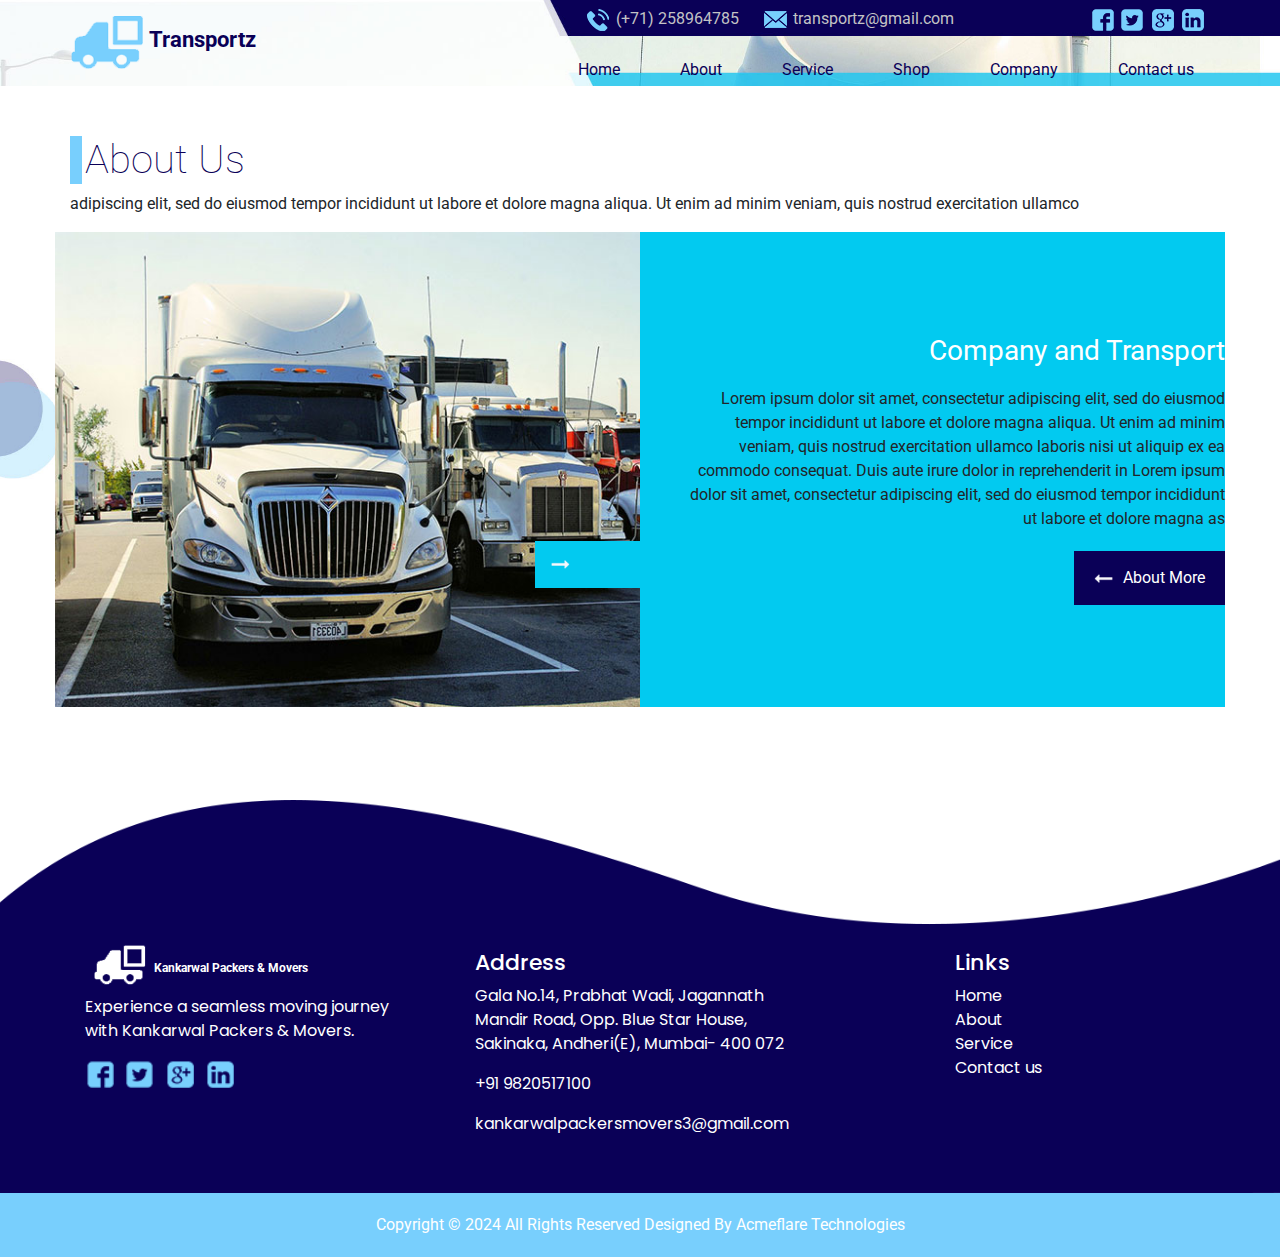
==== about.html @ cd9f334b "update" ====
<!DOCTYPE html>
<html>

<head>
  <!-- Basic -->
  <meta charset="utf-8" />
  <meta http-equiv="X-UA-Compatible" content="IE=edge" />
  <!-- Mobile Metas -->
  <meta name="viewport" content="width=device-width, initial-scale=1, shrink-to-fit=no" />
  <!-- Site Metas -->
  <meta name="keywords" content="" />
  <meta name="description" content="" />
  <meta name="author" content="" />

  <title>Transportz</title>

  <!-- slider stylesheet -->
  <link rel="stylesheet" type="text/css"
    href="https://cdnjs.cloudflare.com/ajax/libs/OwlCarousel2/2.1.3/assets/owl.carousel.min.css" />

  <!-- bootstrap core css -->
  <link rel="stylesheet" type="text/css" href="css/bootstrap.css" />

  <!-- fonts style -->
  <link href="https://fonts.googleapis.com/css?family=Roboto:300,400,500,700&display=swap" rel="stylesheet" />
  <link href="https://fonts.googleapis.com/css?family=Poppins&display=swap" rel="stylesheet">
  <!-- Custom styles for this template -->
  <link href="css/style.css" rel="stylesheet" />
  <!-- responsive style -->
  <link href="css/responsive.css" rel="stylesheet" />
</head>

<body>
  <div class="hero_area custom_page-height">
    <!-- header section strats -->
    <section class="header_section">
      <div class="container">
        <nav class="navbar navbar-expand-lg custom_nav-container d-lg-none">
          <a class="navbar-brand" href="#">
            <div class="logo-box">
              <img src="images/logo.png" alt="">
              <span>
                Transportz
              </span>
            </div>
          </a>
          <button class="navbar-toggler" type="button" data-toggle="collapse" data-target="#navbarSupportedContent"
            aria-controls="navbarSupportedContent" aria-expanded="false" aria-label="Toggle navigation">
            <span class="navbar-toggler-icon"></span>
          </button>

          <div class="collapse navbar-collapse" id="navbarSupportedContent">
            <ul class="navbar-nav  ">
              <li class="nav-item active">
                <a class="nav-link" href="index.html">Home <span class="sr-only">(current)</span></a>
              </li>
              <li class="nav-item">
                <a class="nav-link" href="about.html"> About </a>
              </li>
              <li class="nav-item">
                <a class="nav-link" href="service.html"> Service</a>
              </li>
              <li class="nav-item">
                <a class="nav-link" href="shop.html"> Shop </a>
              </li>
              <li class="nav-item">
                <a class="nav-link" href="company.html"> Company </a>
              </li>
              <li class="nav-item ">
                <a class="nav-link " href="contact.html">Contact us</a>
              </li>
            </ul>
          </div>
        </nav>
        <div class="header_container ">
          <div class="logo-box">
            <img src="images/logo.png" alt="">
            <span>
              Transportz
            </span>
          </div>
          <div>
            <div class="header_top">
              <div class="header_top-contact">

                <a href="" class="ml-4">
                  <div>
                    <img src="images/phone.png" alt="" />
                  </div>
                  <span>
                    (+71) 258964785
                  </span>
                </a>
                <a href="" class="ml-4">
                  <div>
                    <img src="images/mail.png" alt="" />
                  </div>
                  <span>
                    transportz@gmail.com
                  </span>
                </a>
              </div>
              <div class="header_top-social">
                <div>
                  <a href="">
                    <img src="images/fb.png" alt="">
                  </a>
                </div>
                <div>
                  <a href="">
                    <img src="images/twitter.png" alt="">
                  </a>
                </div>
                <div>
                  <a href="">
                    <img src="images/g-plus.png" alt="">
                  </a>
                </div>
                <div>
                  <a href="">
                    <img src="images/linkedin.png" alt="">
                  </a>
                </div>
              </div>
            </div>
            <div class="header_btm">
              <nav class="navbar navbar-expand-lg custom_nav-container pt-3">

                <button class="navbar-toggler" type="button" data-toggle="collapse"
                  data-target="#navbarSupportedContent" aria-controls="navbarSupportedContent" aria-expanded="false"
                  aria-label="Toggle navigation">
                  <span class="navbar-toggler-icon"></span>
                </button>

                <div class="collapse navbar-collapse" id="navbarSupportedContent">
                  <div class="d-flex mx-auto flex-column flex-lg-row align-items-center">
                    <ul class="navbar-nav  ">
                      <li class="nav-item active">
                        <a class="nav-link" href="index.html">Home <span class="sr-only">(current)</span></a>
                      </li>
                      <li class="nav-item">
                        <a class="nav-link" href="about.html"> About </a>
                      </li>
                      <li class="nav-item">
                        <a class="nav-link" href="service.html"> Service</a>
                      </li>
                      <li class="nav-item">
                        <a class="nav-link" href="shop.html"> Shop </a>
                      </li>
                      <li class="nav-item">
                        <a class="nav-link" href="company.html"> Company </a>
                      </li>
                      <li class="nav-item ">
                        <a class="nav-link pr-0" href="contact.html">Contact us</a>
                      </li>
                    </ul>

                  </div>

                </div>
              </nav>
            </div>
          </div>
        </div>
      </div>
    </section>
    <!-- end header section -->


  </div>

  <!-- about section -->
  <section class="about_section layout_padding2-bottom">
    <div class="container">
      <div class="row">
        <div class="col">
          <h2 class="heading_style">
            About Us
          </h2>
          <p>
            adipiscing elit, sed do eiusmod tempor incididunt ut labore et dolore magna aliqua. Ut enim ad minim veniam,
            quis nostrud exercitation ullamco
          </p>
        </div>

      </div>
      <div class="row">
        <div class="col-md-6">
          <div class="about_img-box">

            <img src="images/a-truck.jpg" alt="" class="img-fluid">
          </div>
        </div>
        <div class="col-md-6 about_detail-container">
          <div class="about_detail-box">
            <h3>
              Company and Transport
            </h3>
            <p>
              Lorem ipsum dolor sit amet, consectetur adipiscing elit, sed do eiusmod tempor incididunt ut labore et
              dolore magna aliqua. Ut enim ad minim veniam, quis nostrud exercitation ullamco laboris nisi ut aliquip ex
              ea commodo consequat. Duis aute irure dolor in reprehenderit in Lorem ipsum dolor sit amet, consectetur
              adipiscing elit, sed do eiusmod tempor incididunt ut labore et dolore magna as
            </p>
            <div class="d-flex  justify-content-end">
              <a href="" class="quote-btn about-btn">
                <img src="images/white-next.png" alt="">
                <span>
                  About More
                </span>

              </a>
            </div>
          </div>
        </div>
      </div>
    </div>

  </section>

  <!-- end about section -->






  <!-- info section -->
  <section class="info_section mt-5">
    <div class="container ">
      <div class="row  mb-3 pb-4">
        <div class="col-md-4 info_logo">
          <div class="logo-box">
            <img src="images/logo-white.png" alt="">
            <span style="font-size: 12px;">
              Kankarwal Packers & Movers
            </span>
          </div>
          <p>
            Experience a seamless moving journey with Kankarwal Packers & Movers.
          </p>
          <div class="info_social">
            <div>
              <a href="">
                <img src="images/fb.png" alt="">
              </a>
            </div>
            <div>
              <a href="">
                <img src="images/twitter.png" alt="">
              </a>
            </div>
            <div>
              <a href="">
                <img src="images/g-plus.png" alt="">
              </a>
            </div>
            <div>
              <a href="">
                <img src="images/linkedin.png" alt="">
              </a>
            </div>
          </div>
        </div>
        <div class="col-md-4 info_address">
          <h5>
            Address
          </h5>
          <p>
            Gala No.14, Prabhat Wadi, Jagannath Mandir Road, Opp. Blue Star House, Sakinaka, Andheri(E), Mumbai- 400 072
          </p>
          <p>
            <a href="tel:+91  9820517100">+91  9820517100</a>
          </p>
        
          <p>
            <a href="mailto:kankarwalpackersmovers3@gmail.com">
              kankarwalpackersmovers3@gmail.com
            </a>
          </p>
        </div>
        <div class="col-md-4 info_links">

          <div class="info_nav ">
            <nav class="">
              <ul>
                <h5>
                  Links
                </h5>
                <li>
                  <a href="index.html"> Home</a>
                </li>
                <li>
                  <a href="about.html">About</a>
                </li>
                <li>
                  <a href="service.html"> Service</a>
                </li>
                <li>
                  <a href="contact.html">Contact us</a>
                </li>

              </ul>
            </nav>
          </div>
        </div>
     
      </div>


    </div>
  </section>
  <!-- end info section -->

  <!-- footer section -->
  <section class="container-fluid footer_section">
    <p>
      Copyright &copy; 2024 All Rights Reserved Designed By
      <a href="https://www.acmeflare.in/">Acmeflare Technologies</a>
    </p>
  </section>
  <!-- footer section -->

  <script type="text/javascript" src="js/jquery-3.4.1.min.js"></script>
  <script type="text/javascript" src="js/bootstrap.js"></script>




</body>

</html>
---- css/style.css ----
body {
  font-family: "Roboto", sans-serif;

  background-color: #fff;
}

.layout_padding {
  padding: 75px 0;
}

.layout_padding2 {
  padding: 45px 0;
}

.layout_padding2-top {
  padding-top: 45px;
}

.layout_padding-top {
  padding-top: 75px;
}

.layout_padding-bottom {
  padding-bottom: 75px;
}

.layout_padding2-bottom {
  padding-bottom: 45px;
}

.hero_area {
  height: 90vh;
  background-image: url(../images/main-bg.jpg);
  background-repeat: no-repeat;
  background-size: cover;
  background-position: top;
  position: relative;
}

.hero_area.custom_page-height {
  height: 86px;
}

.hero_area.custom_page-height::after {
  display: none;
}

.hero_area::after {
  position: absolute;
  content: "";
  background-image: url(../images/blue-bg.png);
  background-size: cover;
  background-repeat: no-repeat;
  width: 42%;
  height: 70px;
  top: 98.5%;
  right: -2.2%;
  z-index: -1;
}

/*header section*/



.logo-box {
  padding-top: 5px;
}

.logo-box span {
  font-size: 22px;
  font-weight: bold;
  color: #0a0057;
  font-family: "Roboto", sans-serif;
}

.header_section .header_container {
  display: flex;
  justify-content: space-between;
}

.header_top {
  display: flex;
  justify-content: flex-end;
  padding-top: 7px;
}

.header_top img {
  margin-right: 5px;
}

.header_top-social {
  display: flex;
}

.header_top-contact {
  display: flex;
  margin-right: 20%;
}

.header_top-contact a,
.header_top-contact a:hover {
  display: flex;
  color: #c3c3c5;
}

.header_section .nav_container {
  margin: 0 auto;
}

.custom_nav-container.navbar-expand-lg .navbar-nav .nav-link {
  padding: 10px 30px;
  color: #0a0057;
  text-align: center;
}

a,
a:hover,
a:focus {
  text-decoration: none;
}

a:hover,
a:focus {
  color: initial;
}

.btn,
.btn:focus {
  outline: none !important;
  box-shadow: none;
}

.heading_style {
  border-left: 12px solid #78cffd;
  font-size: 40px;
  padding-left: 3px;
  font-weight: lighter;
  color: #0a0057;
}

.custom_nav-container .navbar-toggler {}

.custom_nav-container .navbar-toggler .navbar-toggler-icon {}

.custom_nav-container .nav_search-btn {}

.navbar {}

.nav-link:hover {}

.navbar-brand,
.navbar-brand:hover {
  text-transform: uppercase;
  font-weight: bold;
  font-size: 24px;
  color: #fafcfd;
}

.custom_nav-container .nav_search-btn {
  background-image: url(../images/search-icon.png);

  background-size: 22px;
  background-repeat: no-repeat;
  background-position-y: 7px;
  width: 35px;
  height: 35px;
  padding: 0;
  border: none;
}

.custom_nav-container .navbar-toggler {
  outline: none;
}

.custom_nav-container .navbar-toggler .navbar-toggler-icon {
  background-image: url(../images/menu.png);
  background-size: 48px;
}

/*end header section*/

/* slider section */
.slider_section {
  position: relative;
}

.slider_form-box form {
  display: flex;
}

.slider_form-box form .search_input {
  position: relative;
}

.slider_form-box form .search_input input {
  width: 250px;
  height: 45px;
  outline: none;
  border: none;
  background-color: #f7f6fd;
  padding-left: 10%;
}

.slider_form-box form .search_input img {
  position: absolute;
  width: 15px;
  top: 50%;
  left: 3%;
  transform: translateY(-50%);
}

.slider_form-box form button {
  border: none;
  background-color: #78cffd;
  color: #fff;
  padding: 10px 25px;
}

.slider_section .slider_item-container {
  margin-top: 10%;
}

.slider_section .slider_item-container.col-md-6 {
  padding: 0;
}

.slider_item-detail h1 {
  font-weight: bold;
  margin: 35px 0;
  color: #000002;
}

.read-btn,
.quote-btn,
.read-btn:hover,
.quote-btn:hover {
  padding: 15px 20px;

  color: #fff;
}

.read-btn {
  background-color: #78cffd;
}

.quote-btn {
  background-color: #0a0057;
}

.read-btn img,
.quote-btn img {
  margin-left: 5px;
  width: 20px;
}

.slider_section .carousel-indicators {
  position: absolute;
  top: 50%;
  left: -10%;
  bottom: auto;
  right: auto;
  flex-direction: column;
  transform: translateY(-50%);
}

.slider_section .carousel-indicators li {
  width: 15px;
  height: 15px;
  background-color: #78cffd;
  background-clip: padding-box;
  margin: 3px;
  border: none;
  opacity: 1;
  border-radius: 100%;
  transition: background-color 0.6s;
}

.slider_section .carousel-indicators .active {
  background-color: #0a0057;
}


/* end slider section */

/* about section */
.about_section {
  padding-top: 50px;
  position: relative;
}

.about_section::before {
  content: "";
  position: absolute;
  top: 50%;
  left: 0;
  width: 65px;
  height: 120px;
  transform: translateY(-50%);
  background-image: url(../images/circle-bg.jpg);
  background-size: cover;
}

.about_section .col-md-6 {
  padding: 0;
  display: flex;
  justify-content: center;
  align-items: center;
}

.about_detail-container {
  position: relative;
}

.about_detail-container::before {
  content: "";
  position: absolute;
  width: 100%;
  height: 100%;
  top: 0;
  left: 0;
  background-color: #02caf0;
  z-index: -1;
}

.about_detail-box {
  padding: 25px 50px;
  padding-right: 0;
}

.about_detail-box h3,
.about_detail-box p {
  text-align: right;
}

.about_detail-box h3 {
  color: #fff;
  font-weight: normal;
}

.about_detail-box p {
  margin: 20px 0;
}

.about-btn img {
  margin: 0;
  margin-right: 5px;
  transform: rotate(180deg);
}

.about_img-box {
  position: relative;
}

.about_img-box::before {
  content: "";
  width: 18%;
  height: 10%;
  background-color: #02caf0;
  position: absolute;
  right: 0;
  bottom: 25%;

}

.about_img-box::after {
  content: "";
  position: absolute;
  width: 18%;
  height: 10%;
  right: 0;
  bottom: 25%;
  background-image: url(../images/white-next.png);
  background-size: 20px;
  background-position: 15px;
  background-repeat: no-repeat;
}

/* end about section */

/* service section */
.service_img-box {
  position: relative;
}

.service_img-box h3 {
  position: absolute;
  left: 0;
  bottom: 0;
  text-transform: uppercase;
  color: #fff;
  font-weight: lighter;
  padding: 10px 15px;
  padding-right: 35px;
  margin: 0;
  background-size: 100% 100%;
  background-repeat: no-repeat;
}

.s-b-1 h3 {
  background-image: url(../images/hbg.png);
}

.s-b-2 h3 {
  background-image: url(../images/hbg-2.png);
}

.s-b-3 h3 {
  background-image: url(../images/hbg-3.png);
}

.service_img-box img {
  width: 100%;
}

.service-btn,
.service-btn:hover {
  padding: 7px 12px;
  background-color: #0a0057;
  color: #fff;
}

/* service section */

/* shop section */

.shop_section {}

.shop_section .row {
  margin-top: 100px;
  background-color: #0a0057;
}

.shop-detail {
  padding: 50px;
}

.shop-detail h5 {
  color: #78cffd;
  font-size: 22px;
}

.shop-detail p {
  color: #fff;
}

.shop_img-box {
  position: relative;
  margin-top: -50px;
  margin-left: -50px;
  margin-bottom: 50px;
}

/* end shop section */

/* client section */
.client_section {
  padding-bottom: 125px;
}

.client_box {
  position: relative;
  margin-top: 150px;
  background-size: 100% 100%;
  background-repeat: no-repeat;
}

.c-b-1 {
  background-image: url(../images/client1-bg.png);
}

.c-b-2 {
  background-image: url(../images/client2-bg.png);
}

.client_detail {
  padding: 20px 30px;
  padding-left: 50px;
}

.client_detail h5 {
  padding-left: 20%;
  color: #78cffd;
}

.client_detail p {
  padding-top: 20px;
  color: #fff;
}

.client_box .client_img {
  position: absolute;
  top: -40%;
}

.client_section .carousel-indicators {
  position: absolute;
  top: 115%;
  left: 33%;
  bottom: auto;
  right: auto;
}

.client_section .carousel-indicators li {
  width: 21px;
  height: 10px;
  background-color: #0a0057;
  background-clip: padding-box;
  margin: 0;
  border: none;
  opacity: 1;
  transition: background-color 0.6s;
}

.client_section .carousel-indicators .active {
  background-color: #78cffd;
}

/* end client section */

/* company section */
.company_section {
  background-color: #78cffd;
}

.company-detail h3 {
  color: #060000;
  font-weight: bold;
}

.company-detail p {
  color: #fff;
  width: 85%;
}

/* end company section */

/* contact_section */

.contact_section .col-md-6 {
  padding: 0;
}

.contact_form-container {
  padding: 60px;
  background-color: #78cffd;
  position: relative;
}

.contact_form-container form {
  width: 100%;
}

.contact_form-container form input {
  width: 100%;
  padding: 10px;
  border: none;
  outline: none;

  background-color: #fcfcfc;
  margin: 10px 0;
}

.message_input {
  height: 100px;
}

.contact_form-container button {
  border: none;
  display: inline-block;
  padding: 8px 40px;
  background-color: #0a0057;
  color: #fff;

  margin-top: 20px;
}


.contact_form-container::before {
  content: "";
  width: 50px;
  height: 50px;
  background-color: #78cffd;
  position: absolute;
  /* right: 0; */
  /* bottom: 25%; */
  left: -50px;
  top: 15%;

}

/* end contact_section */

/* info section */
.info_section {
  padding-top: 150px;
  padding-bottom: 1px;
  color: #fff;
  background-image: url(../images/info-bg.png);
  background-size: 100% 101%;

  background-repeat: no-repeat;
  font-family: "Poppins", sans-serif;
}

.info_section h5 {

  font-size: 22px;

}

.info_section a,
.info_section a:hover {
  color: #fff;
}

.info_logo .logo-box {
  padding-top: 0;
  margin-top: -10px;
}

.info_logo .logo-box img {
  width: 65px;
}

.info_logo .logo-box span {
  color: #fff;
}

.info_section .col-md-4 {
  padding: 0 30px;
}

.info_news {
  padding-right: 8%;
}

.info_news input {
  border: none;
  width: 100%;
  height: 40px;
  margin: 5px 0;
  background-color: #fff;
  outline: none;
  padding-left: 20px;
}

.info_news button {
  border: none;
  background-color: #78cffd;
  color: #fff;
  padding: 7px 12px;
  margin-top: 10px;
}

.info_nav nav {
  width: 70%;
  margin: 0 auto;
}

.info_nav ul {
  display: flex;
  flex-direction: column;
}

.info_nav ul li {
  list-style-type: none;
}

.info_nav ul li a {
  color: #fff;
}

.info_social {
  display: flex;
  justify-content: space-between;
  width: 150px;
}

.info_social a img {
  width: 30px;
}

/* end info section */
/* footer section*/

.footer_section {
  background-color: #78cffd;
  padding: 20px 0;
  font-family: "Roboto", sans-serif;
}

.footer_section p {
  color: #fff;
  margin: 0;
  text-align: center;
}

.footer_section a {
  color: #fff;
}

/* end footer section*/
---- css/responsive.css ----
@media (max-width: 1120px) {
    .col-md-3.info_news {

        padding: 0 15px;

    }

}

@media (max-width: 992px) {
    .hero_area.custom_page-height {
        height: auto;
    }

    .hero_area {
        background: none;
        height: auto;

    }


    .header_top {
        display: none;
    }

    .header_section {
        background-image: url(../images/header-bg.jpg);
        background-repeat: no-repeat;
        background-size: 140% 90px;

    }

    .custom_nav-container .navbar-toggler {
        margin-left: auto;

    }

    .navbar {
        padding: 0;
    }

    .header_section .header_container {
        display: none;
    }

    .slider_section {
        background-image: url(../images/slidrer-bg.jpg);
        background-repeat: no-repeat;

        background-size: cover;

        background-position: top;
    }

    .slider_item-detail {

        margin-bottom: 50px;

    }

    .slider_img-box {

        margin-bottom: 90px;

    }

    .slider_section .carousel-indicators {

        position: absolute;
        top: 95%;
        left: 30%;
        bottom: auto;
        right: auto;
        flex-direction: row;
        transform: translate(0);

    }

    .service-detail {

        margin-bottom: 100px;

    }

    .client_section {

        margin: 50px 0;

    }

    .about_img-box::before,
    .about_img-box::after {
        display: none;

    }


    .about_detail-box {

        padding: 25px;

    }

    .info_section {

        background-size: cover;

    }

    .info_section {
        background-color: #0a0057;
        padding-top: 50px;
    }

    .service_section.layout_padding {

        padding-bottom: 0;

    }

    .shop_section .row {
        margin-top: 50px;
    }
}

@media (max-width: 768px) {
    .info_social {

        margin: 0 auto 50px auto;

    }

    .logo-box {

        display: flex;
        align-items: center;
        justify-content: center;
        margin-top: 0;

    }

    .info_section p,
    .info_section h5 {

        text-align: center;

    }

    .info_nav nav ul li {

        text-align: center;

    }

    .info_nav nav ul {
        padding: 0;
    }

    .col-md-3.info_address {

        margin-bottom: 35px;

    }

    .info_nav {

        margin-bottom: 35px;

    }

    .contact_form-container::before {
        display: none;
    }
}

@media (max-width: 576px) {}

@media (max-width: 480px) {
    .slider_section .carousel-indicators {
        left: 22%;


    }

    .about_section::before {
        display: none;
    }

}

@media (max-width: 420px) {
    .header_section {
        background-size: 165% 90px;
    }

    .logo-box img {

        width: 50px;

    }

    .read-btn,
    .quote-btn,
    .read-btn:hover,
    .quote-btn:hover {

        padding: 12px 10px;
        color: #fff;
        font-size: 14px;

    }

    .logo-box span {
        font-size: 18px;
    }

    .slider_form-box form .search_input input {
        width: 175px;
    }

    .contact_form-container {

        padding: 50px 20px;


    }
}

@media (max-width: 360px) {}

@media (min-width: 1200px) {
    .container {
        max-width: 1170px;
    }

}
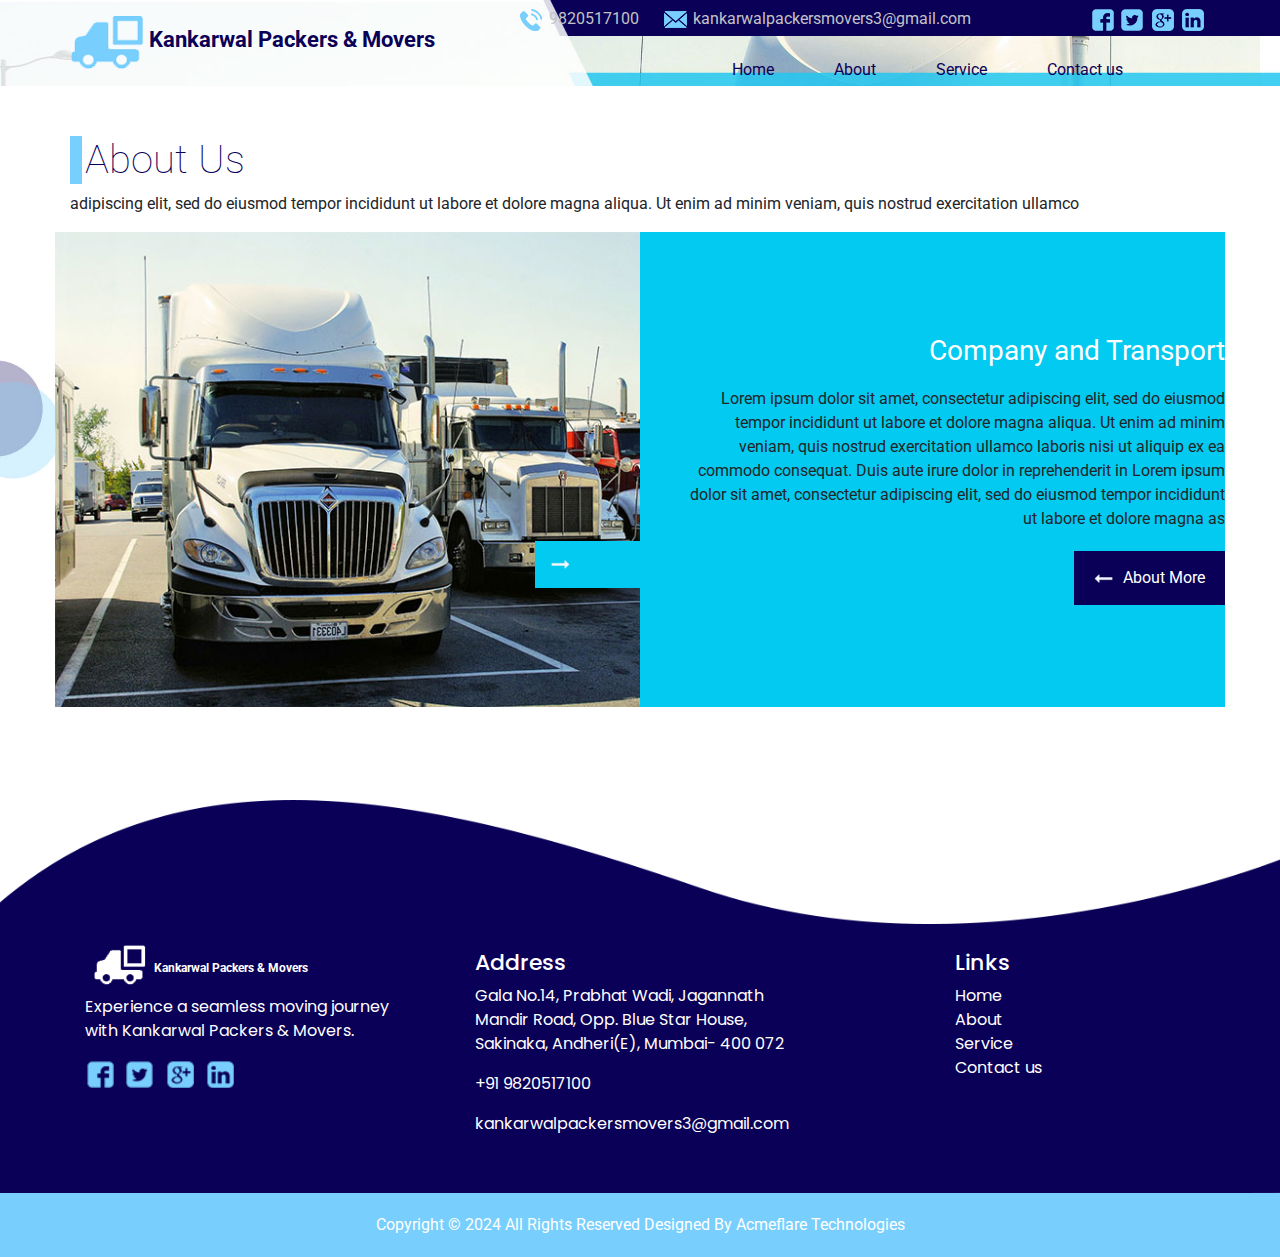
==== commit 2fbe7db8: "update" ====
--- a/about.html
+++ b/about.html
@@ -39,8 +39,8 @@
           <a class="navbar-brand" href="#">
             <div class="logo-box">
               <img src="images/logo.png" alt="">
-              <span>
-                Transportz
+              <span style="font-size: 18px;">
+                Kankarwal <br> Packers & Movers
               </span>
             </div>
           </a>
@@ -76,7 +76,7 @@
           <div class="logo-box">
             <img src="images/logo.png" alt="">
             <span>
-              Transportz
+              Kankarwal Packers & Movers
             </span>
           </div>
           <div>
@@ -88,15 +88,15 @@
                     <img src="images/phone.png" alt="" />
                   </div>
                   <span>
-                    (+71) 258964785
+                  <a href="tel:+91  9820517100"> 9820517100</a>
                   </span>
                 </a>
-                <a href="" class="ml-4">
+                <a href="mailto:kankarwalpackersmovers3@gmail.com" class="ml-4">
                   <div>
                     <img src="images/mail.png" alt="" />
                   </div>
                   <span>
-                    transportz@gmail.com
+                    kankarwalpackersmovers3@gmail.com
                   </span>
                 </a>
               </div>
@@ -144,12 +144,7 @@
                       <li class="nav-item">
                         <a class="nav-link" href="service.html"> Service</a>
                       </li>
-                      <li class="nav-item">
-                        <a class="nav-link" href="shop.html"> Shop </a>
-                      </li>
-                      <li class="nav-item">
-                        <a class="nav-link" href="company.html"> Company </a>
-                      </li>
+                    
                       <li class="nav-item ">
                         <a class="nav-link pr-0" href="contact.html">Contact us</a>
                       </li>
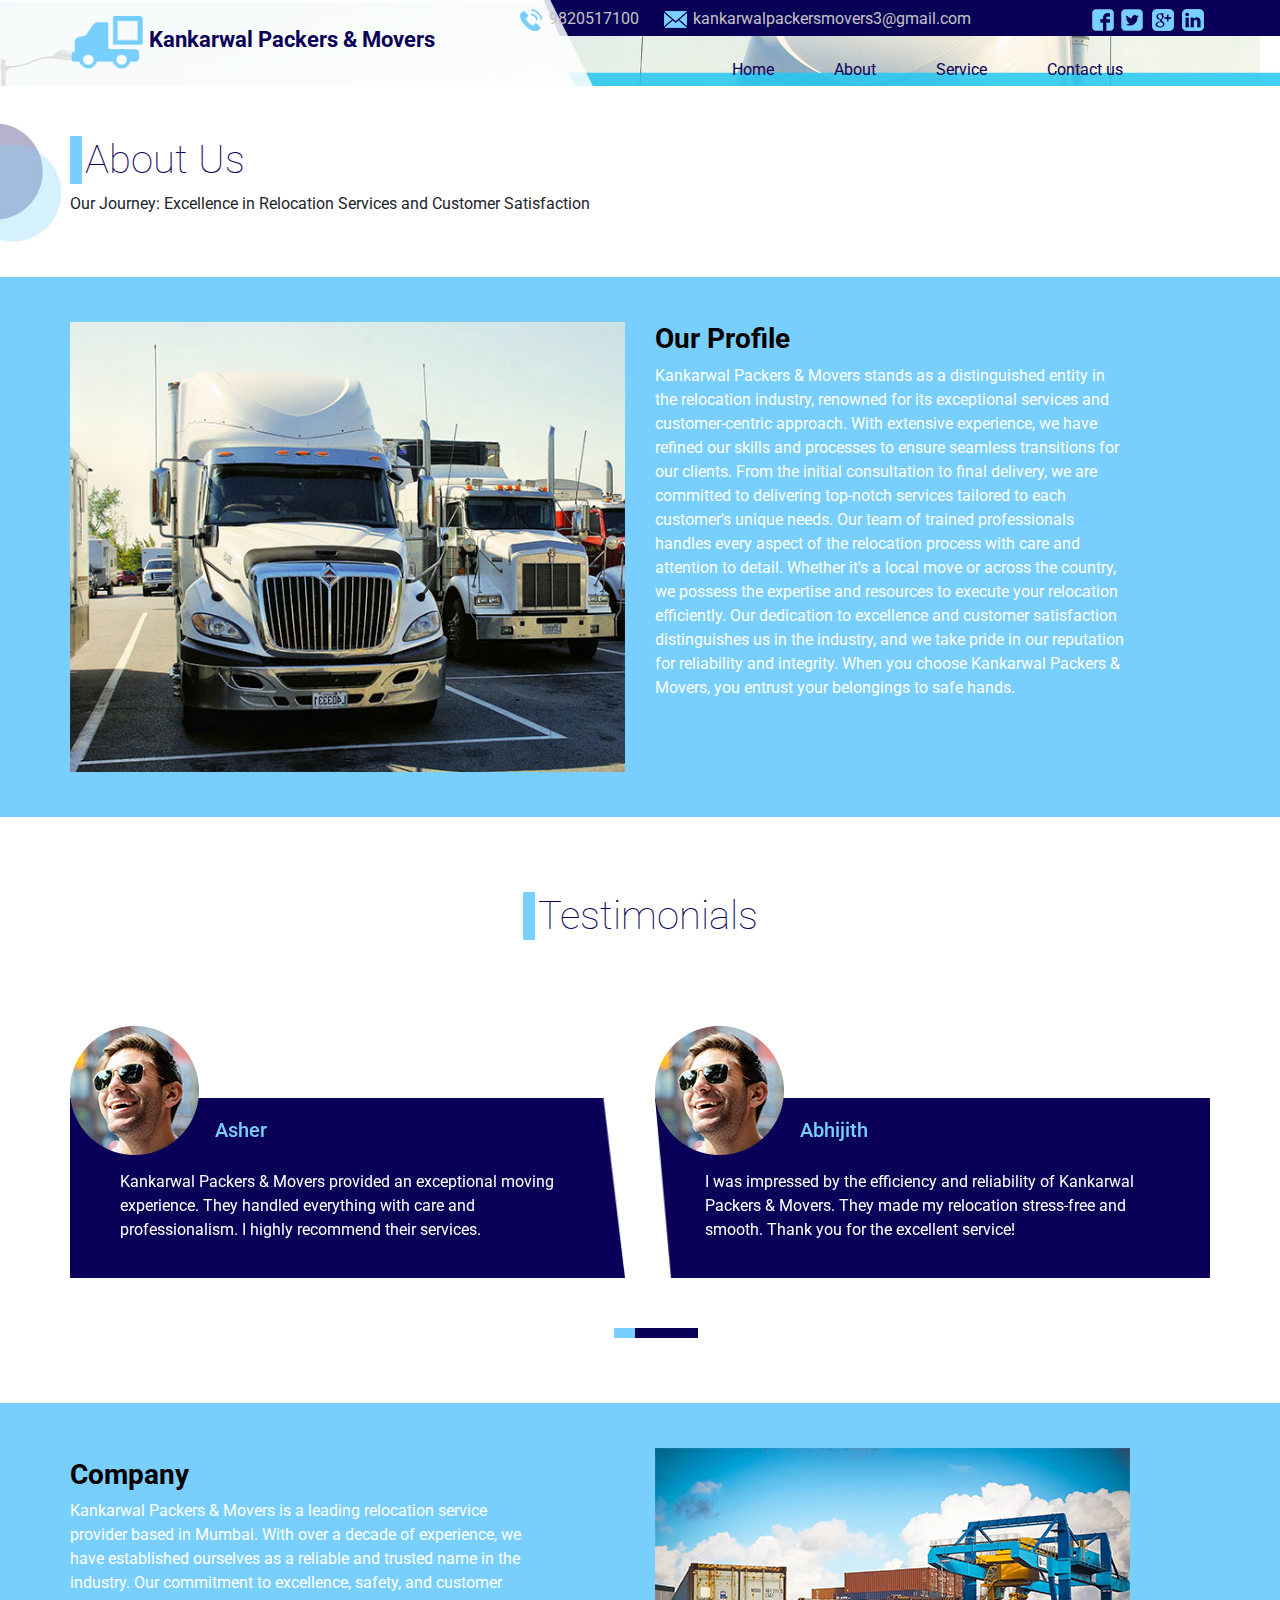
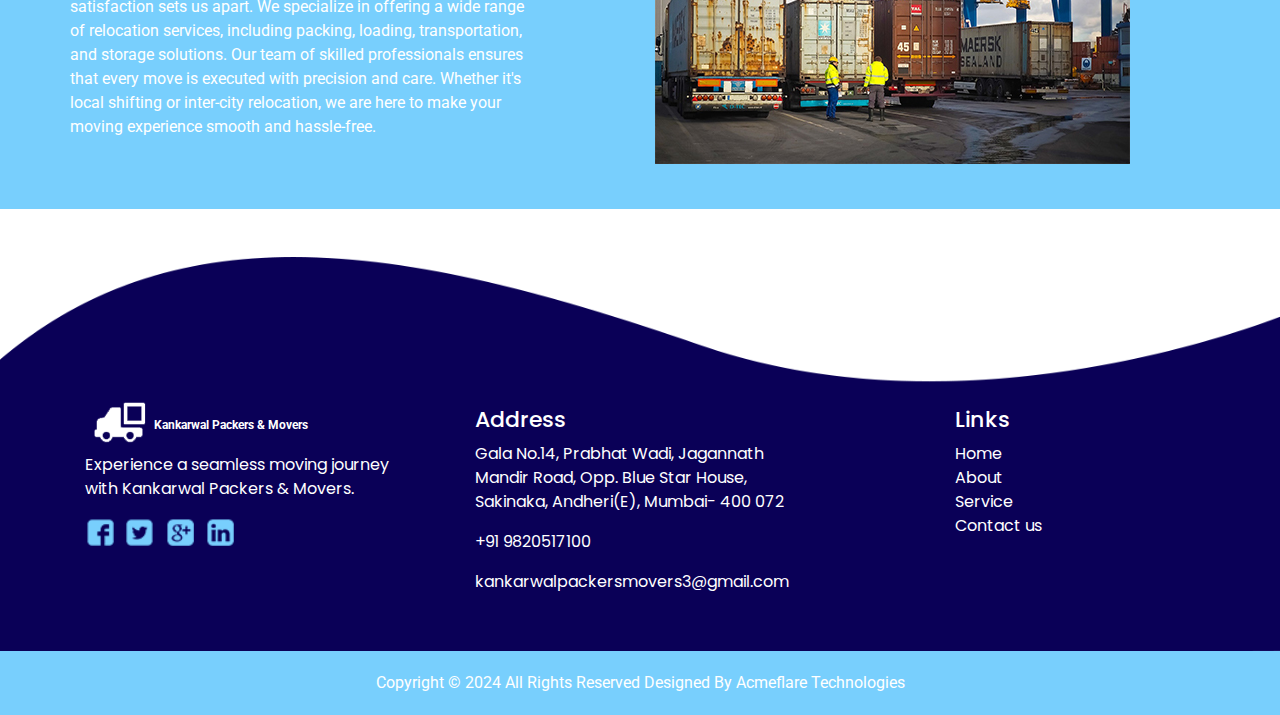
==== commit 598af6ed: "update" ====
--- a/about.html
+++ b/about.html
@@ -173,49 +173,125 @@
             About Us
           </h2>
           <p>
-            adipiscing elit, sed do eiusmod tempor incididunt ut labore et dolore magna aliqua. Ut enim ad minim veniam,
-            quis nostrud exercitation ullamco
-          </p>
-        </div>
-
-      </div>
+            Our Journey: Excellence in Relocation Services and Customer Satisfaction
+          </p>
+        </div>
+
+      </div>
+     
+    </div>
+
+  </section>
+
+  
+<section class="company_section layout_padding2">
+  <div class="container">
+    <div class="row">
+      <div class="col-md-6">
+        <div class="company_img-box">
+          <img src="images/a-truck.jpg" alt="Truck Image" class="img-fluid">
+        </div>
+      </div>
+      <div class="col-md-6">
+        <div class="company-detail">
+          <h3> Our Profile</h3>
+          <p>
+            Kankarwal Packers & Movers stands as a distinguished entity in the relocation industry, renowned for its exceptional services and customer-centric approach. With extensive experience, we have refined our skills and processes to ensure seamless transitions for our clients. From the initial consultation to final delivery, we are committed to delivering top-notch services tailored to each customer's unique needs. Our team of trained professionals handles every aspect of the relocation process with care and attention to detail. Whether it's a local move or across the country, we possess the expertise and resources to execute your relocation efficiently. Our dedication to excellence and customer satisfaction distinguishes us in the industry, and we take pride in our reputation for reliability and integrity. When you choose Kankarwal Packers & Movers, you entrust your belongings to safe hands.
+          </p>
+        </div>
+      </div>
+    </div>
+  </div>
+</section>
+
+  <!-- end about section -->
+
+  <!-- testimonial section -->
+  <section class="client_section layout_padding">
+    <div class="d-flex justify-content-center">
+      <h2 class="heading_style">
+        Testimonials
+      </h2>
+    </div>
+    <div id="carouselExampleIndicator" class="carousel slide" data-ride="carousel">
+      <ol class="carousel-indicators">
+        <li data-target="#carouselExampleIndicator" data-slide-to="0" class="active"></li>
+        <li data-target="#carouselExampleIndicator" data-slide-to="1"></li>
+        <li data-target="#carouselExampleIndicator" data-slide-to="2"></li>
+        <li data-target="#carouselExampleIndicator" data-slide-to="3"></li>
+      </ol>
+      <div class="carousel-inner">
+        <div class="carousel-item active">
+          <div class="container">
+            <div class="row">
+              <div class="col-md-6">
+                <div class="client_box c-b-1">
+                  <div class="client_img">
+                    <img src="images/client.png" alt="" class="img-fluid">
+                  </div>
+                  <div class="client_detail">
+                    <h5>
+                     Asher
+                    </h5>
+                    <p>
+                      Kankarwal Packers & Movers provided an exceptional moving experience. They handled everything with care and professionalism. I highly recommend their services.
+                    </p>
+                  </div>
+                </div>
+              </div>
+              <div class="col-md-6">
+                <div class="client_box c-b-2">
+                  <div class="client_img">
+                    <img src="images/client.png" alt="" class="img-fluid">
+                  </div>
+                  <div class="client_detail">
+                    <h5>
+                      Abhijith
+                    </h5>
+                    <p>
+                      I was impressed by the efficiency and reliability of Kankarwal Packers & Movers. They made my relocation stress-free and smooth. Thank you for the excellent service!
+                    </p>
+                  </div>
+                </div>
+              </div>
+            </div>
+          </div>
+        </div>
+        <!-- Repeat the above carousel-item block for each testimonial -->
+      </div>
+    </div>
+  </section>
+  
+  <!-- end testimonial section -->
+
+
+
+  <!-- company section -->
+  <section class="company_section layout_padding2">
+    <div class="container">
       <div class="row">
         <div class="col-md-6">
-          <div class="about_img-box">
-
-            <img src="images/a-truck.jpg" alt="" class="img-fluid">
-          </div>
-        </div>
-        <div class="col-md-6 about_detail-container">
-          <div class="about_detail-box">
-            <h3>
-              Company and Transport
-            </h3>
-            <p>
-              Lorem ipsum dolor sit amet, consectetur adipiscing elit, sed do eiusmod tempor incididunt ut labore et
-              dolore magna aliqua. Ut enim ad minim veniam, quis nostrud exercitation ullamco laboris nisi ut aliquip ex
-              ea commodo consequat. Duis aute irure dolor in reprehenderit in Lorem ipsum dolor sit amet, consectetur
-              adipiscing elit, sed do eiusmod tempor incididunt ut labore et dolore magna as
-            </p>
-            <div class="d-flex  justify-content-end">
-              <a href="" class="quote-btn about-btn">
-                <img src="images/white-next.png" alt="">
-                <span>
-                  About More
-                </span>
-
-              </a>
-            </div>
-          </div>
-        </div>
-      </div>
-    </div>
-
+          <div class="d-flex align-items-center h-100">
+            <div class="company-detail">
+              <h3>
+                 Company
+              </h3>
+              <p>
+                Kankarwal Packers & Movers is a leading relocation service provider based in Mumbai. With over a decade of experience, we have established ourselves as a reliable and trusted name in the industry. Our commitment to excellence, safety, and customer satisfaction sets us apart. We specialize in offering a wide range of relocation services, including packing, loading, transportation, and storage solutions. Our team of skilled professionals ensures that every move is executed with precision and care. Whether it's local shifting or inter-city relocation, we are here to make your moving experience smooth and hassle-free.
+              </p>
+            </div>
+          </div>
+        </div>
+        <div class="col-md-6">
+          <div class="company_img-box">
+            <img src="images/company.jpg" alt="" class="img-fluid">
+          </div>
+        </div>
+      </div>
+    </div>
   </section>
-
-  <!-- end about section -->
-
-
+  
+  <!-- end company section -->
 
 
 
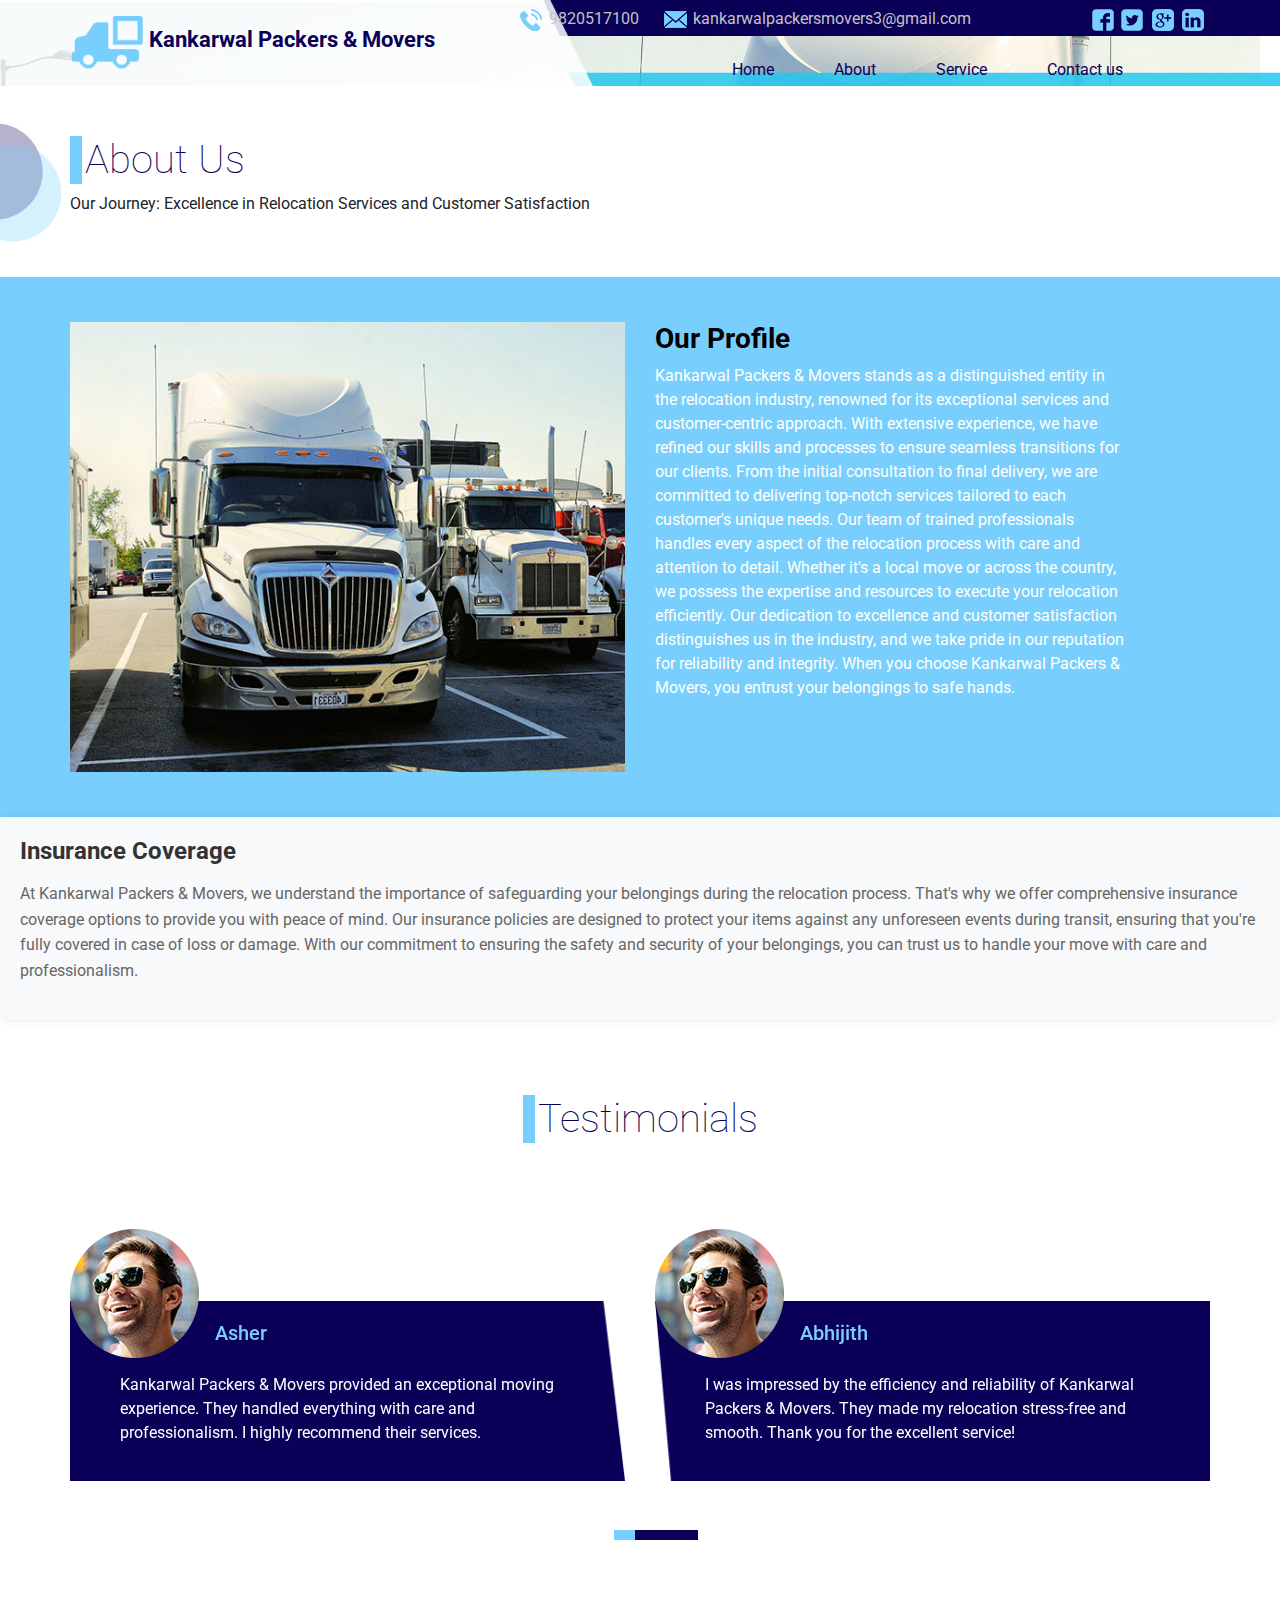
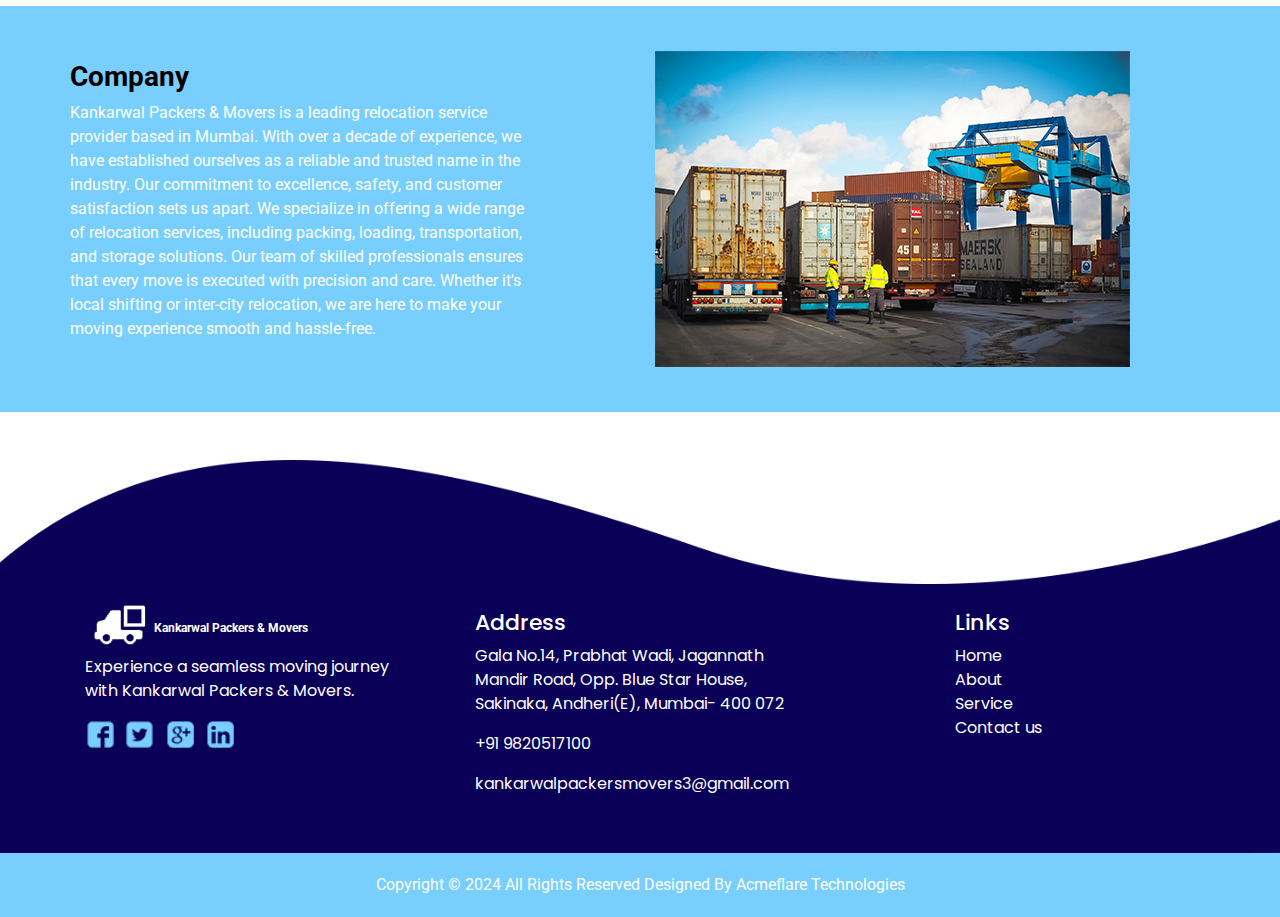
==== commit 59ffd4b0: "update" ====
--- a/about.html
+++ b/about.html
@@ -205,6 +205,13 @@
 </section>
 
   <!-- end about section -->
+  <div style="background-color: #f8f9fa; border-radius: 10px; padding: 20px; box-shadow: 0 0 10px rgba(0, 0, 0, 0.1);">
+    <h3 style="color: #333; font-size: 24px; font-weight: bold; margin-bottom: 15px;">Insurance Coverage</h3>
+    <p style="color: #666; font-size: 16px; line-height: 1.6;">
+      At Kankarwal Packers & Movers, we understand the importance of safeguarding your belongings during the relocation process. That's why we offer comprehensive insurance coverage options to provide you with peace of mind. Our insurance policies are designed to protect your items against any unforeseen events during transit, ensuring that you're fully covered in case of loss or damage. With our commitment to ensuring the safety and security of your belongings, you can trust us to handle your move with care and professionalism.
+    </p>
+  </div>
+  
 
   <!-- testimonial section -->
   <section class="client_section layout_padding">
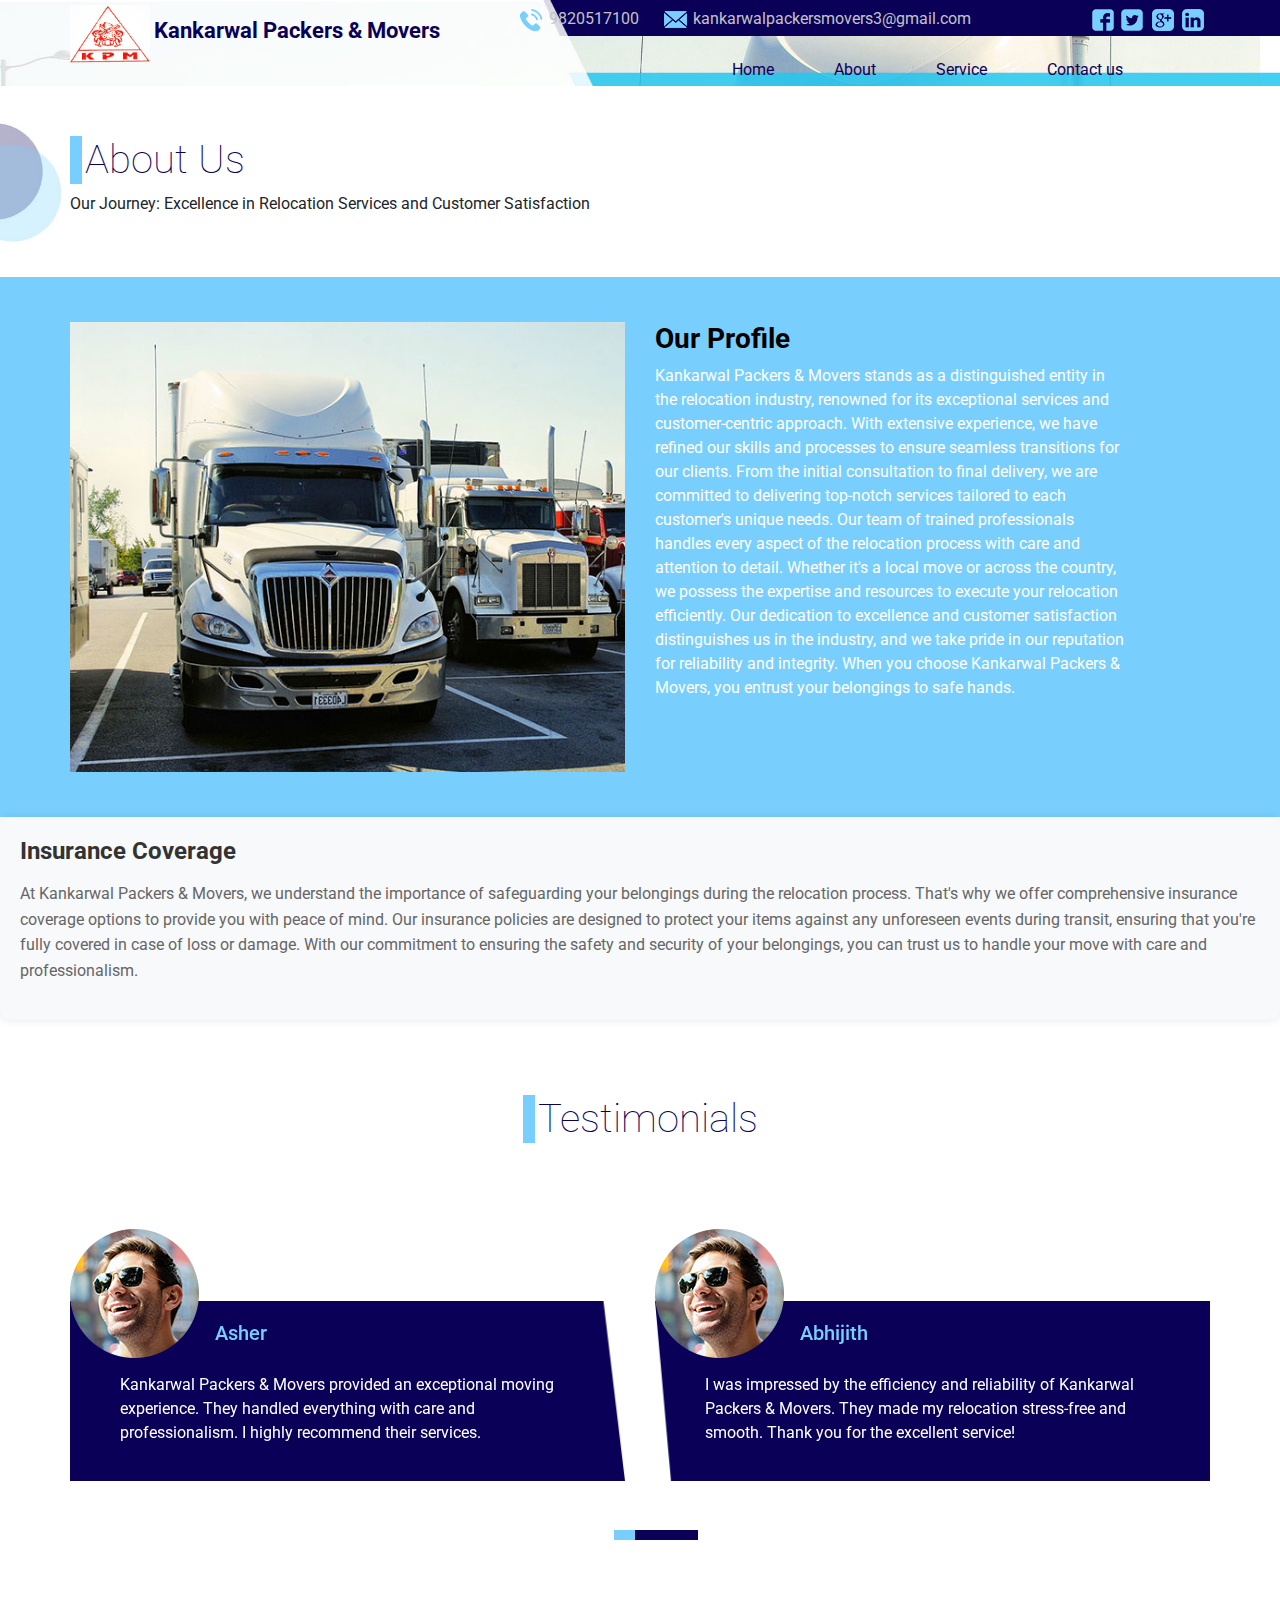
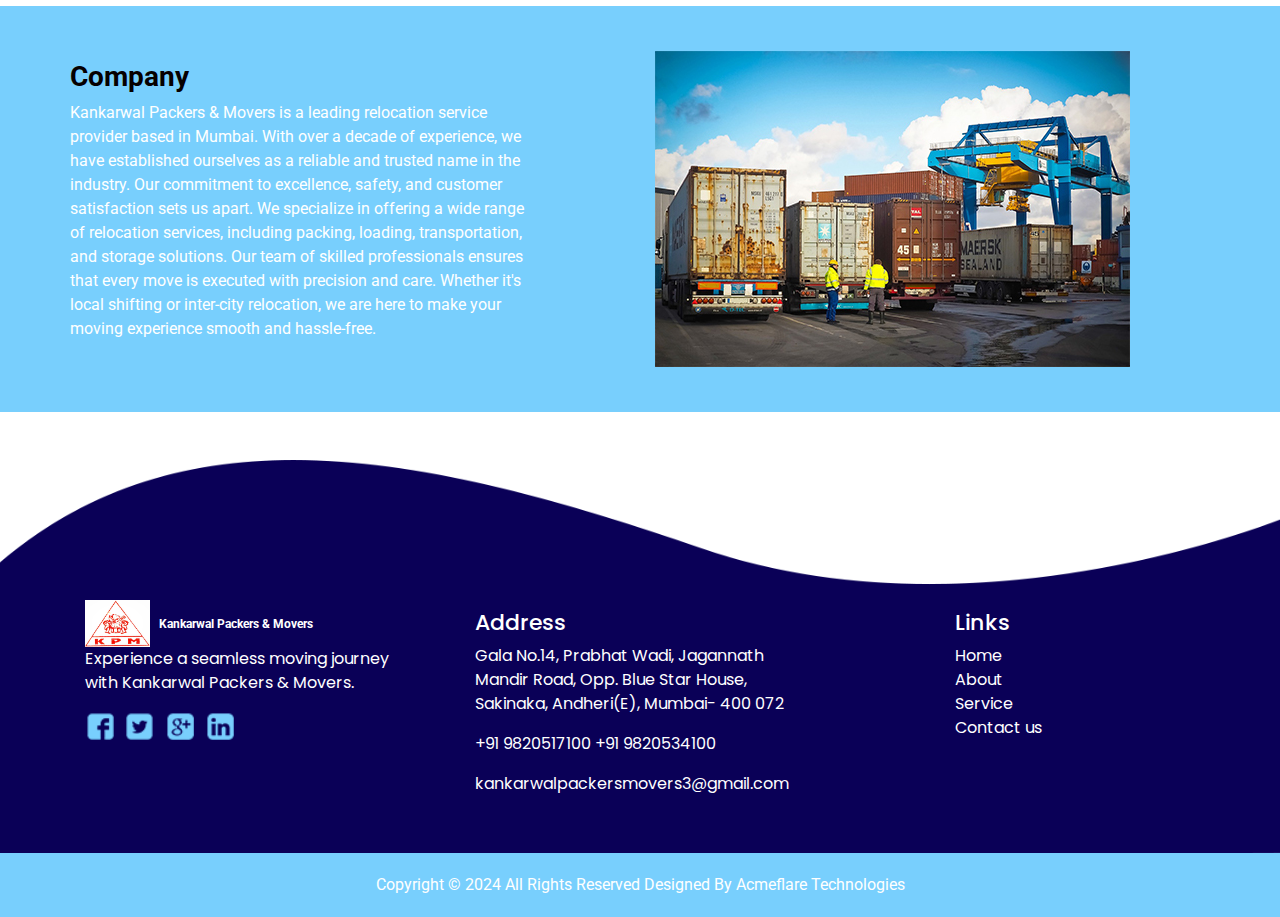
==== commit f1926c4d: "update" ====
--- a/about.html
+++ b/about.html
@@ -38,7 +38,7 @@
         <nav class="navbar navbar-expand-lg custom_nav-container d-lg-none">
           <a class="navbar-brand" href="#">
             <div class="logo-box">
-              <img src="images/logo.png" alt="">
+              <img src="images/logo/logo.jpg" style="max-width: 80px;" alt="">
               <span style="font-size: 18px;">
                 Kankarwal <br> Packers & Movers
               </span>
@@ -60,12 +60,7 @@
               <li class="nav-item">
                 <a class="nav-link" href="service.html"> Service</a>
               </li>
-              <li class="nav-item">
-                <a class="nav-link" href="shop.html"> Shop </a>
-              </li>
-              <li class="nav-item">
-                <a class="nav-link" href="company.html"> Company </a>
-              </li>
+             
               <li class="nav-item ">
                 <a class="nav-link " href="contact.html">Contact us</a>
               </li>
@@ -74,7 +69,7 @@
         </nav>
         <div class="header_container ">
           <div class="logo-box">
-            <img src="images/logo.png" alt="">
+            <img src="images/logo/logo.jpg" style="max-width: 80px;" alt="">
             <span>
               Kankarwal Packers & Movers
             </span>
@@ -309,7 +304,7 @@
       <div class="row  mb-3 pb-4">
         <div class="col-md-4 info_logo">
           <div class="logo-box">
-            <img src="images/logo-white.png" alt="">
+            <img src="images/logo/logo.jpg" style="max-width: 80px;margin-right: 5px;" alt="">
             <span style="font-size: 12px;">
               Kankarwal Packers & Movers
             </span>
@@ -349,6 +344,7 @@
           </p>
           <p>
             <a href="tel:+91  9820517100">+91  9820517100</a>
+            <a href="tel:+91 9820534100">+91 9820534100</a>
           </p>
         
           <p>
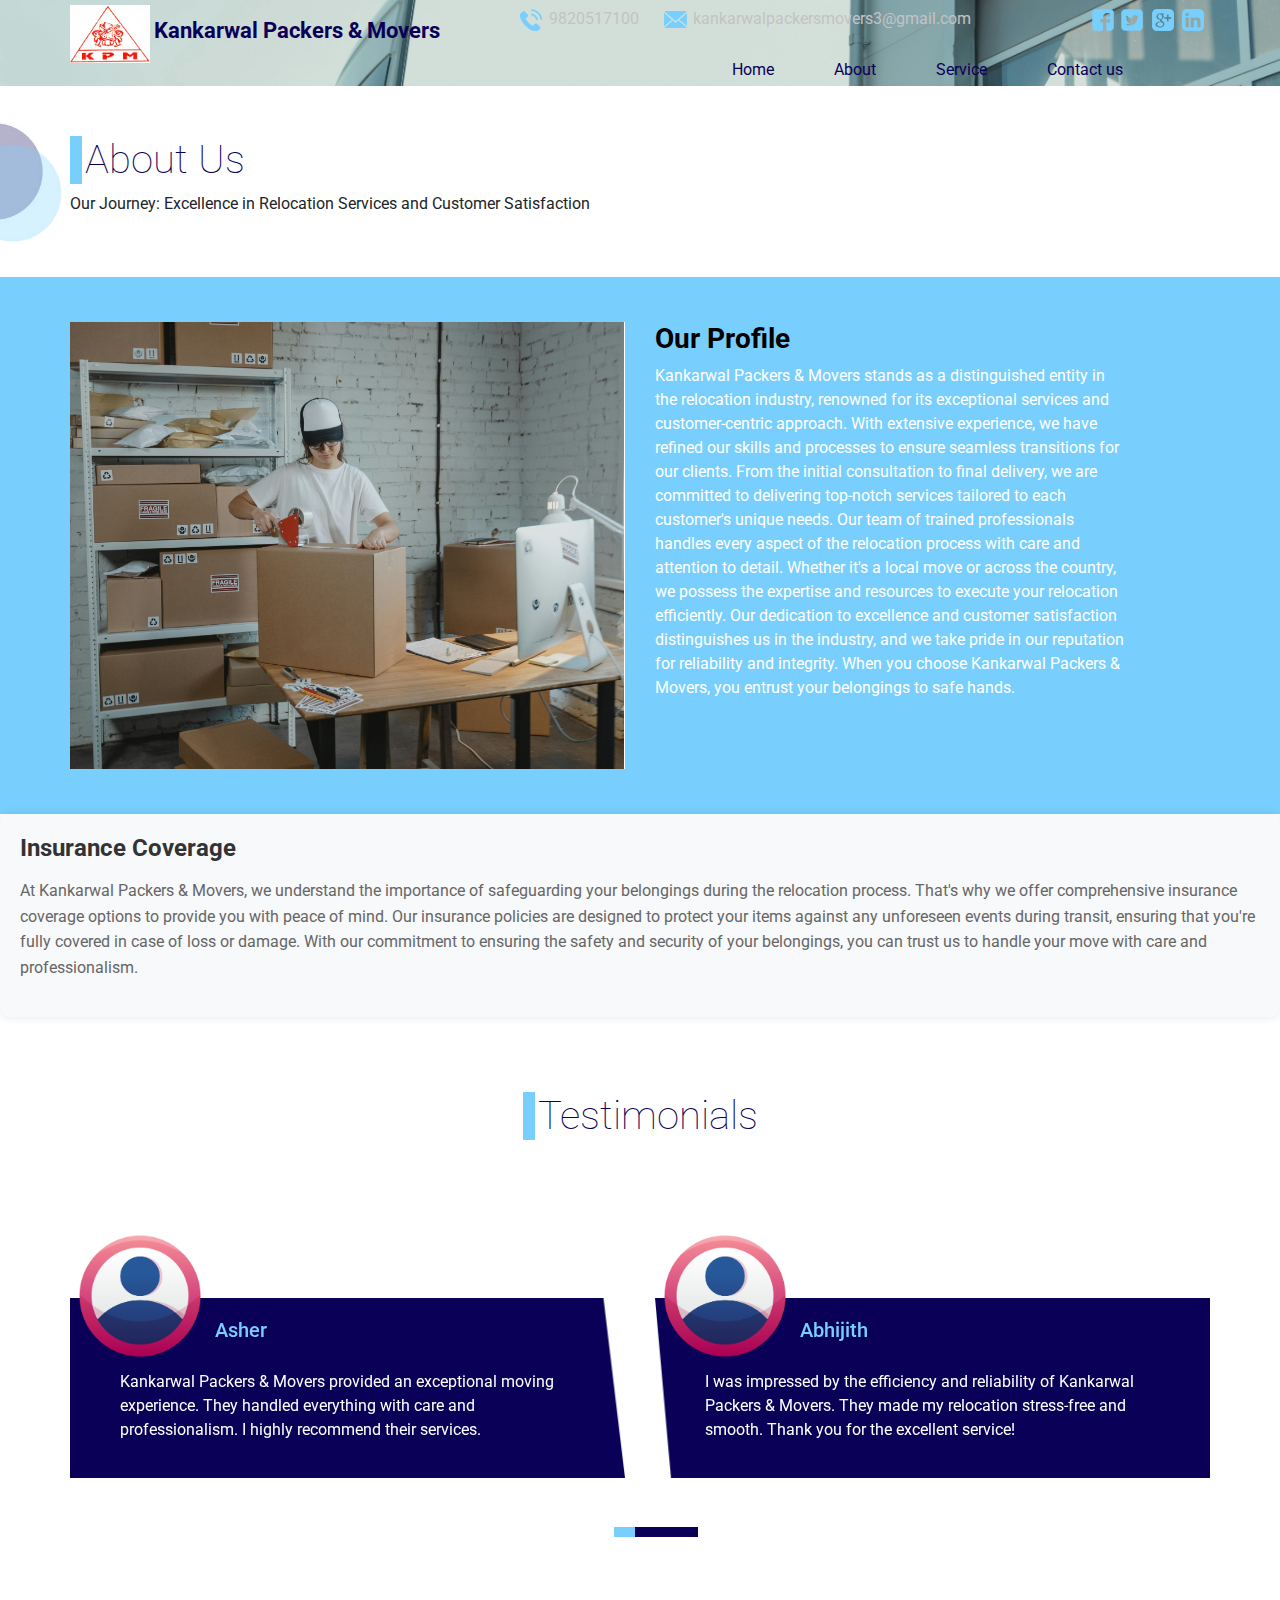
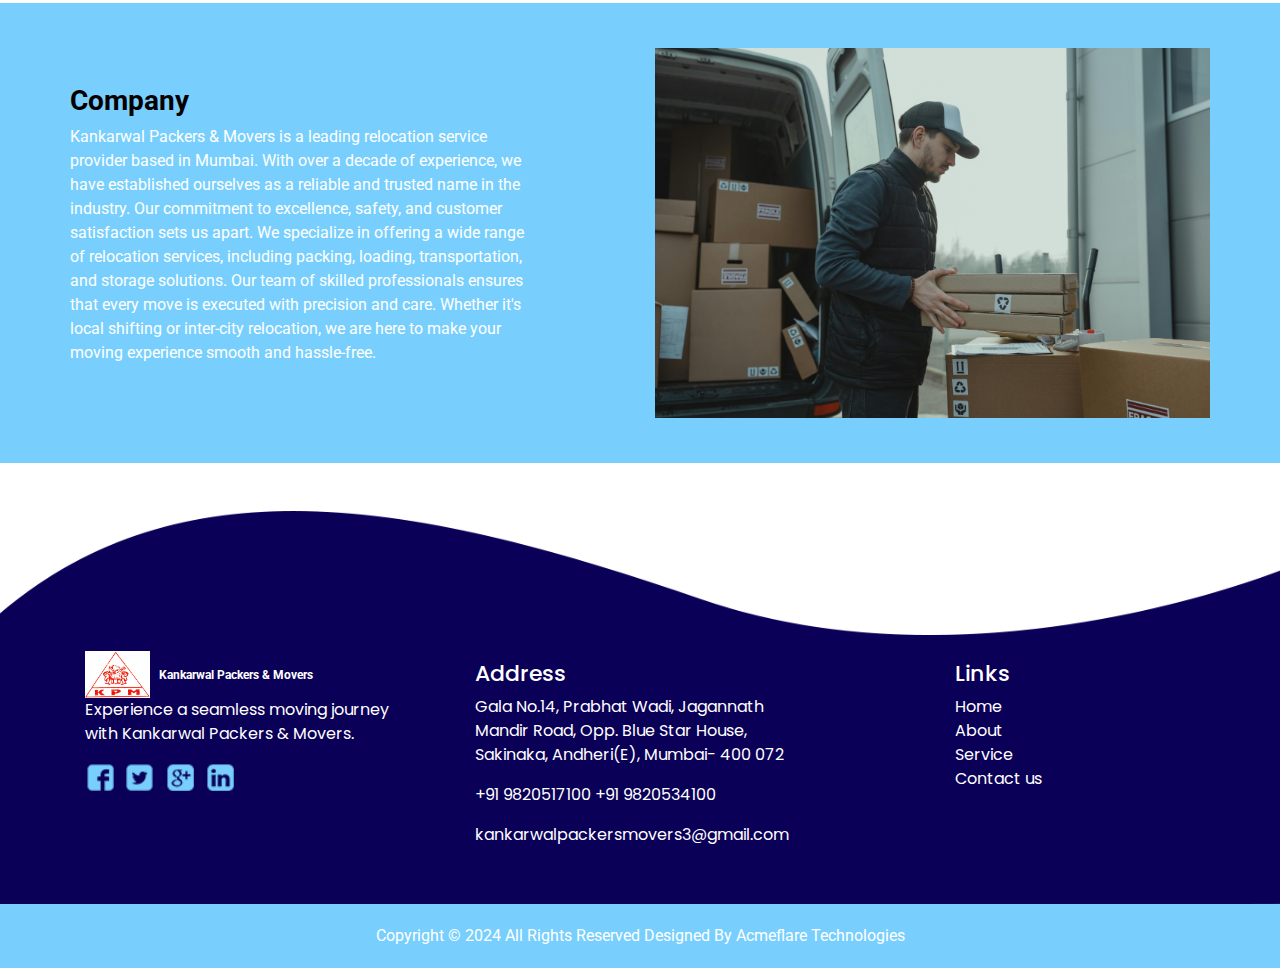
==== commit 31412047: "update" ====
--- a/about.html
+++ b/about.html
@@ -3,16 +3,13 @@
 
 <head>
   <!-- Basic -->
-  <meta charset="utf-8" />
-  <meta http-equiv="X-UA-Compatible" content="IE=edge" />
-  <!-- Mobile Metas -->
-  <meta name="viewport" content="width=device-width, initial-scale=1, shrink-to-fit=no" />
-  <!-- Site Metas -->
-  <meta name="keywords" content="" />
-  <meta name="description" content="" />
-  <meta name="author" content="" />
-
-  <title>Transportz</title>
+  <meta charset="UTF-8">
+    <meta name="viewport" content="width=device-width, initial-scale=1.0">
+    <meta name="description" content="Kankarwal Packers & Movers - Providing top-notch relocation services tailored to meet your needs.">
+    <meta name="keywords" content="packers, movers, relocation, moving services">
+    <meta name="author" content="Acmeflare Technologies Pvt">
+    <title>Kankarwal Packers & Movers</title>
+    <link rel="icon" type="image/x-icon" href="/images/logo/logo.jpg">
 
   <!-- slider stylesheet -->
   <link rel="stylesheet" type="text/css"
@@ -184,7 +181,7 @@
     <div class="row">
       <div class="col-md-6">
         <div class="company_img-box">
-          <img src="images/a-truck.jpg" alt="Truck Image" class="img-fluid">
+          <img src="images/gallery/abt2.jpg" alt="Truck Image" class="img-fluid">
         </div>
       </div>
       <div class="col-md-6">
@@ -229,7 +226,7 @@
               <div class="col-md-6">
                 <div class="client_box c-b-1">
                   <div class="client_img">
-                    <img src="images/client.png" alt="" class="img-fluid">
+                    <img src="images/gallery/pro.png" style="max-width: 140px;" alt="" class="img-fluid">
                   </div>
                   <div class="client_detail">
                     <h5>
@@ -244,7 +241,7 @@
               <div class="col-md-6">
                 <div class="client_box c-b-2">
                   <div class="client_img">
-                    <img src="images/client.png" alt="" class="img-fluid">
+                    <img src="images/gallery/pro.png" style="max-width: 140px;" alt="" class="img-fluid">
                   </div>
                   <div class="client_detail">
                     <h5>
@@ -263,6 +260,7 @@
       </div>
     </div>
   </section>
+  
   
   <!-- end testimonial section -->
 
@@ -286,7 +284,7 @@
         </div>
         <div class="col-md-6">
           <div class="company_img-box">
-            <img src="images/company.jpg" alt="" class="img-fluid">
+            <img src="images/gallery/abt.jpg" alt="" class="img-fluid">
           </div>
         </div>
       </div>
--- a/css/style.css
+++ b/css/style.css
@@ -30,7 +30,7 @@
 
 .hero_area {
   height: 90vh;
-  background-image: url(../images/main-bg.jpg);
+  background-image: url(../images/gallery/banner1.jpg);
   background-repeat: no-repeat;
   background-size: cover;
   background-position: top;
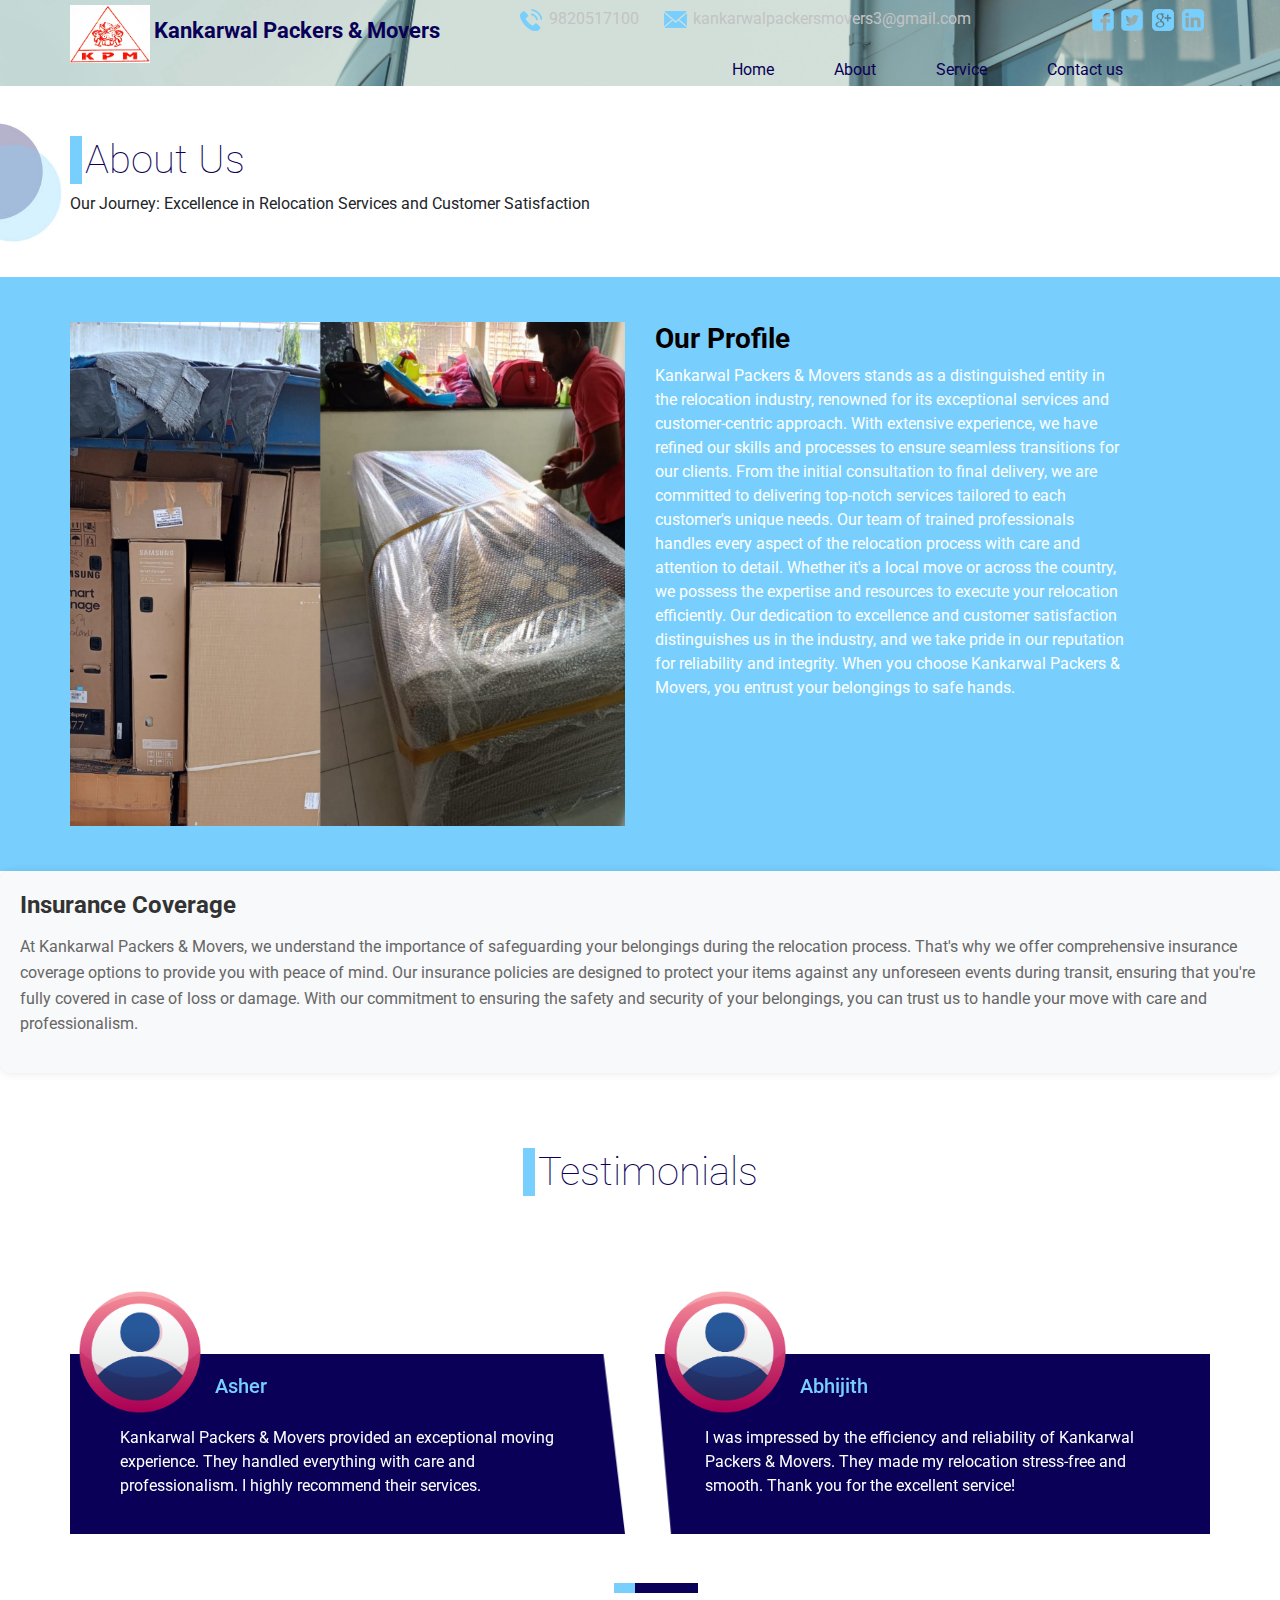
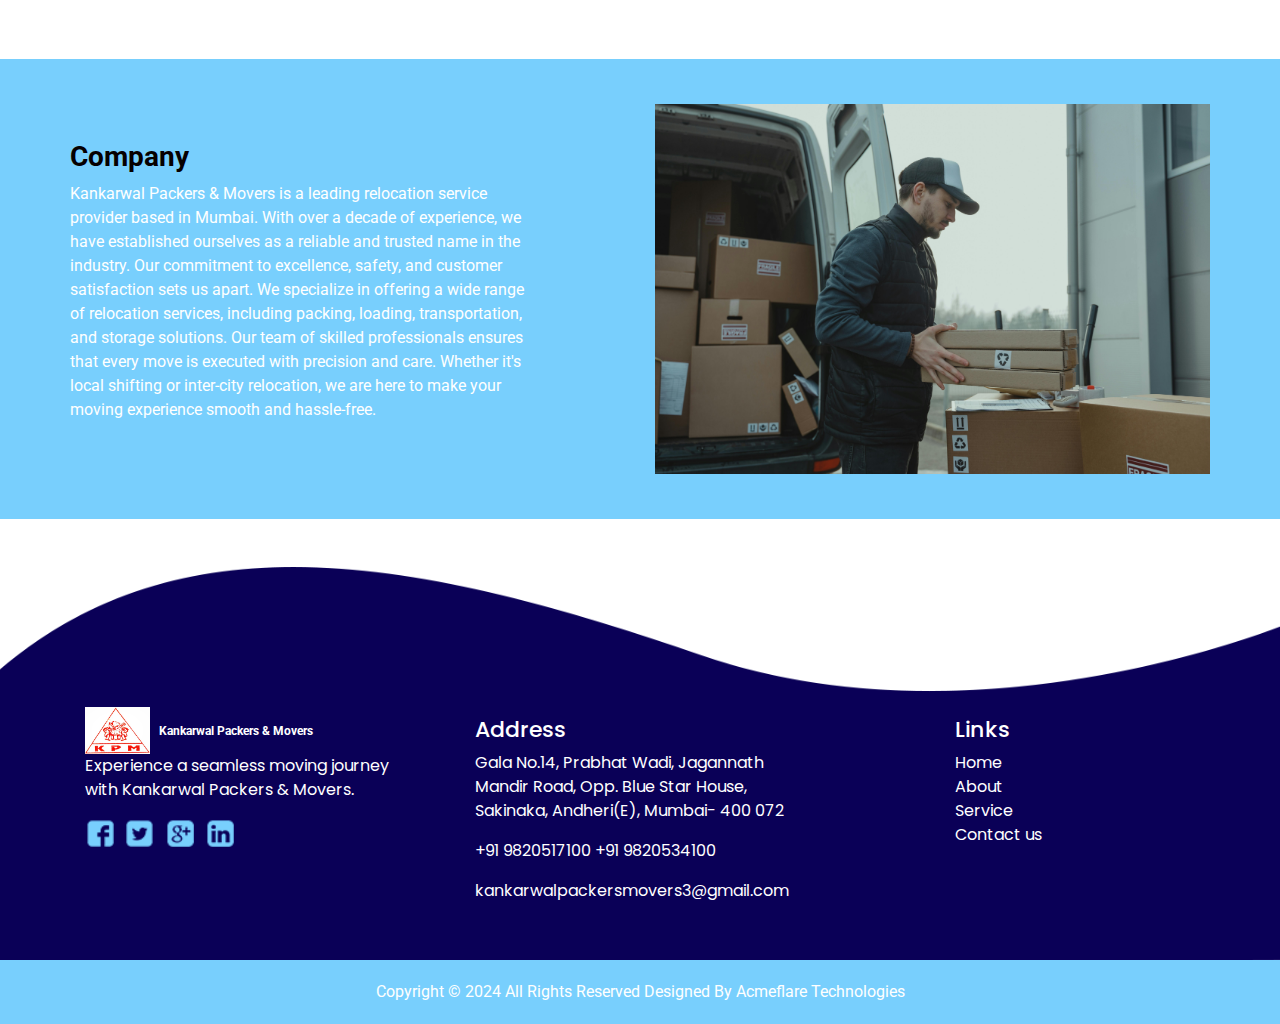
==== commit f00df9e4: "update" ====
--- a/about.html
+++ b/about.html
@@ -181,7 +181,7 @@
     <div class="row">
       <div class="col-md-6">
         <div class="company_img-box">
-          <img src="images/gallery/abt2.jpg" alt="Truck Image" class="img-fluid">
+          <img src="images/photos/about.jpg" alt="Truck Image" class="img-fluid">
         </div>
       </div>
       <div class="col-md-6">
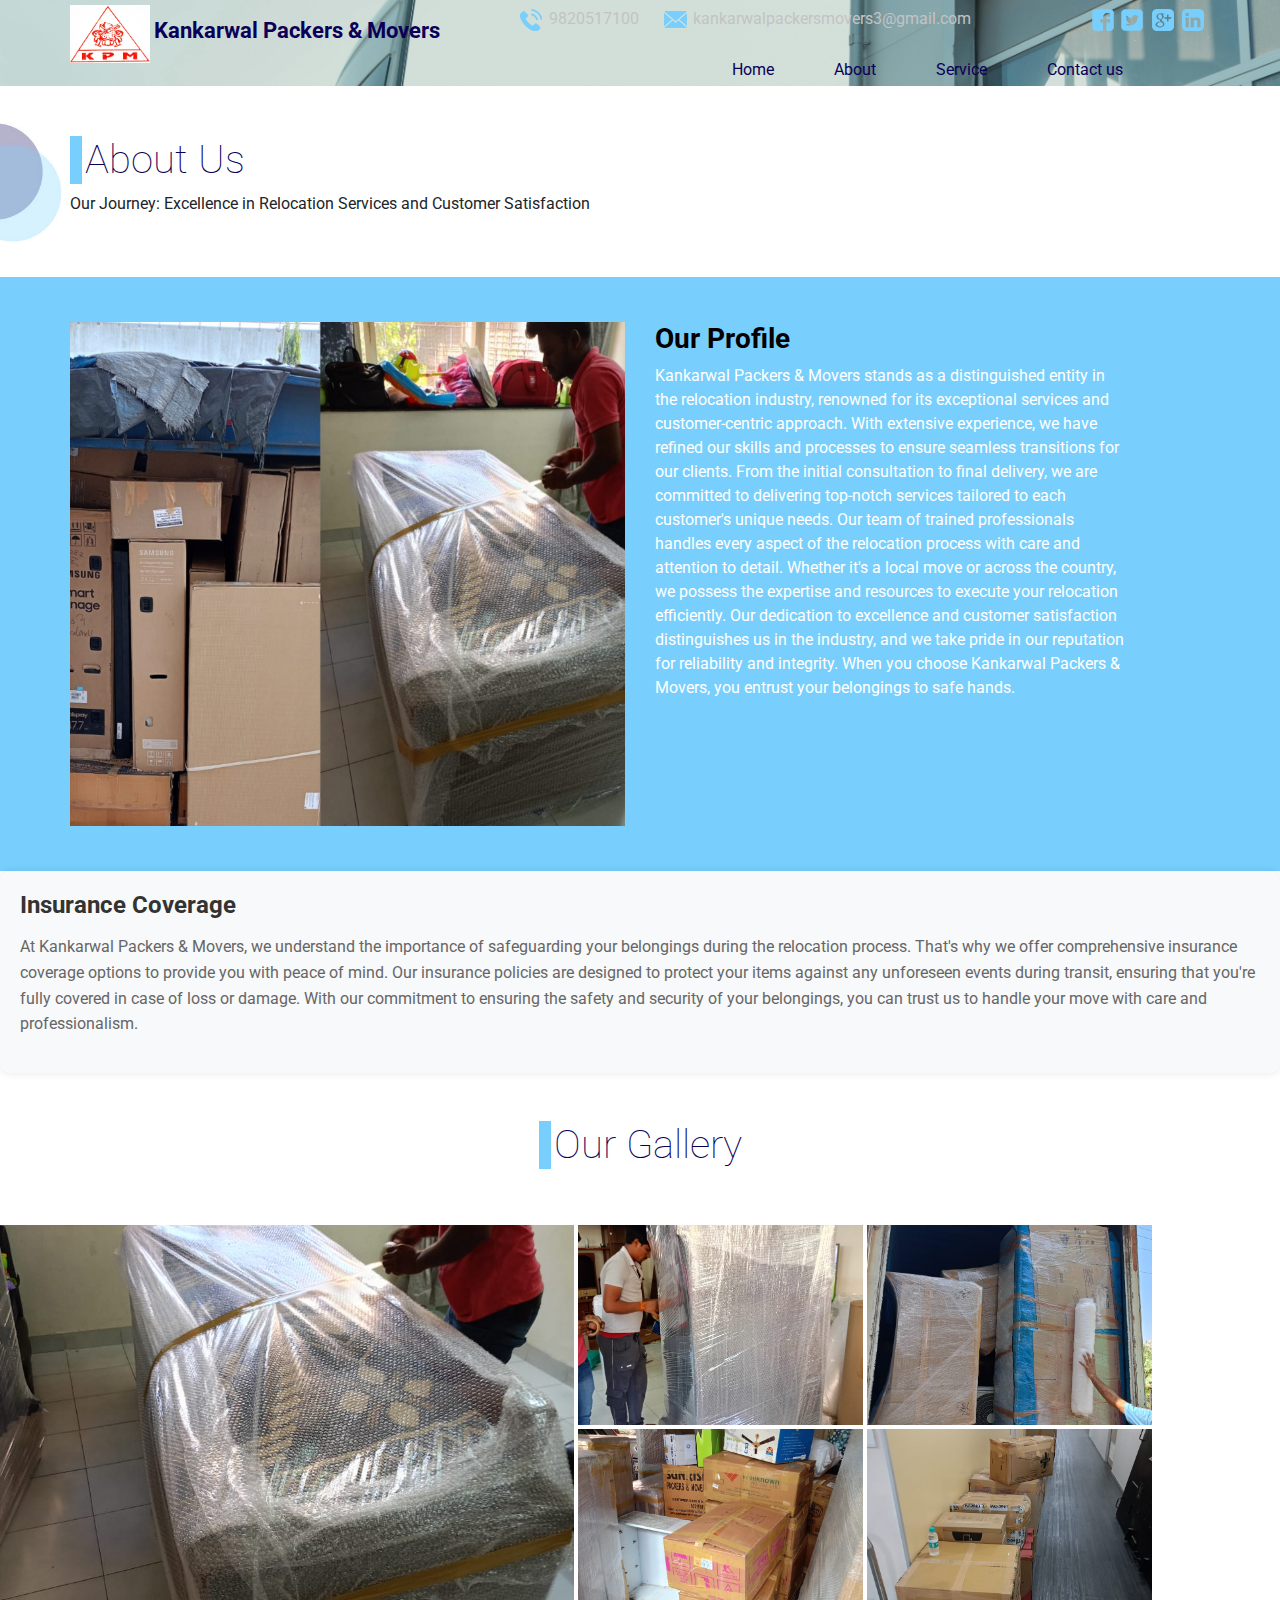
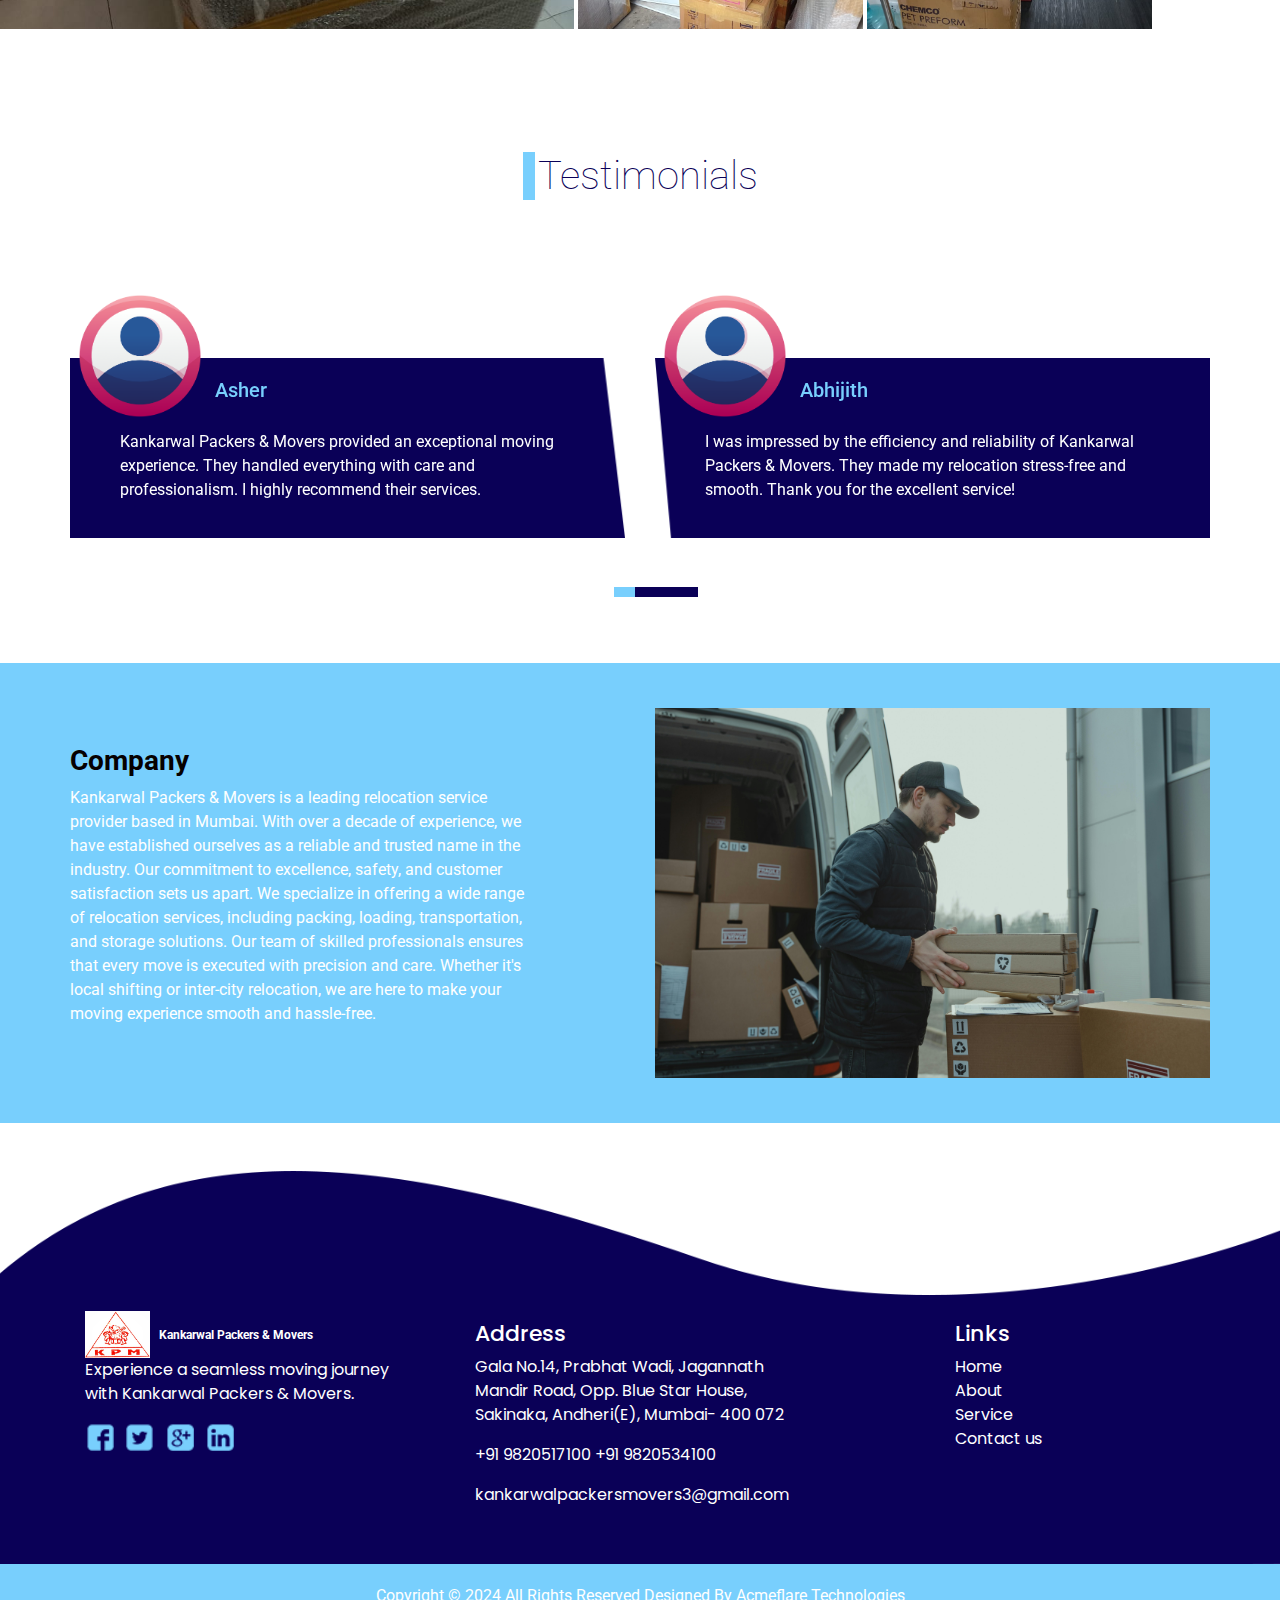
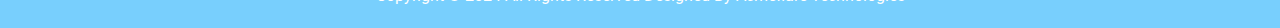
==== commit 178e1843: "update" ====
--- a/about.html
+++ b/about.html
@@ -204,7 +204,67 @@
     </p>
   </div>
   
-
+  <style>
+  
+
+    .gallery {
+    width: 90vw;
+    display: grid;
+    grid-template-columns: repeat(4,1fr);
+    grid-auto-rows: 200px;
+    gap: 0.25rem;
+  
+    & img {
+      width: 100%;
+      height: 100%;
+      object-fit: cover;
+  
+      &:not(.hero) { cursor: pointer; }
+    }
+  
+    & .hero {
+      grid-column: span 2;
+      grid-row: span 2;
+    }
+  }
+  
+  @media (width < 700px) {
+    .gallery {
+      grid-template-columns: repeat(2,1fr);
+      grid-auto-rows: 175px;
+    }
+  }
+  </style>
+    <!-- gallery -->
+    <section class="ourGal mission_section mt-5">
+      <div class="container">
+        <div class="d-flex justify-content-center">
+          <h2 class="heading_style">
+            Our Gallery
+          </h2>
+        </div>
+      </section>
+      <div  >
+        <main class='gallery mt-5 mb-5'>
+          <img src='images/photos/6.jpg' class='hero' >
+          <img src='images/photos/5.jpg'>
+          <img src='images/photos/1.jpg'>
+          <img src='images/photos/9.jpg'>
+          <img src='images/photos/3.jpg'>
+        </main>
+      </div>
+     
+      <script>
+  const hero = document.querySelector('.hero');
+  
+  function activate(e) {
+    if (e.target.matches('.hero') || !e.target.matches('img')) return;
+    [hero.src, e.target.src] = [e.target.src, hero.src];
+  }
+  
+  window.addEventListener('click',activate,false);
+      </script>
+    <!-- galeery end -->
   <!-- testimonial section -->
   <section class="client_section layout_padding">
     <div class="d-flex justify-content-center">
